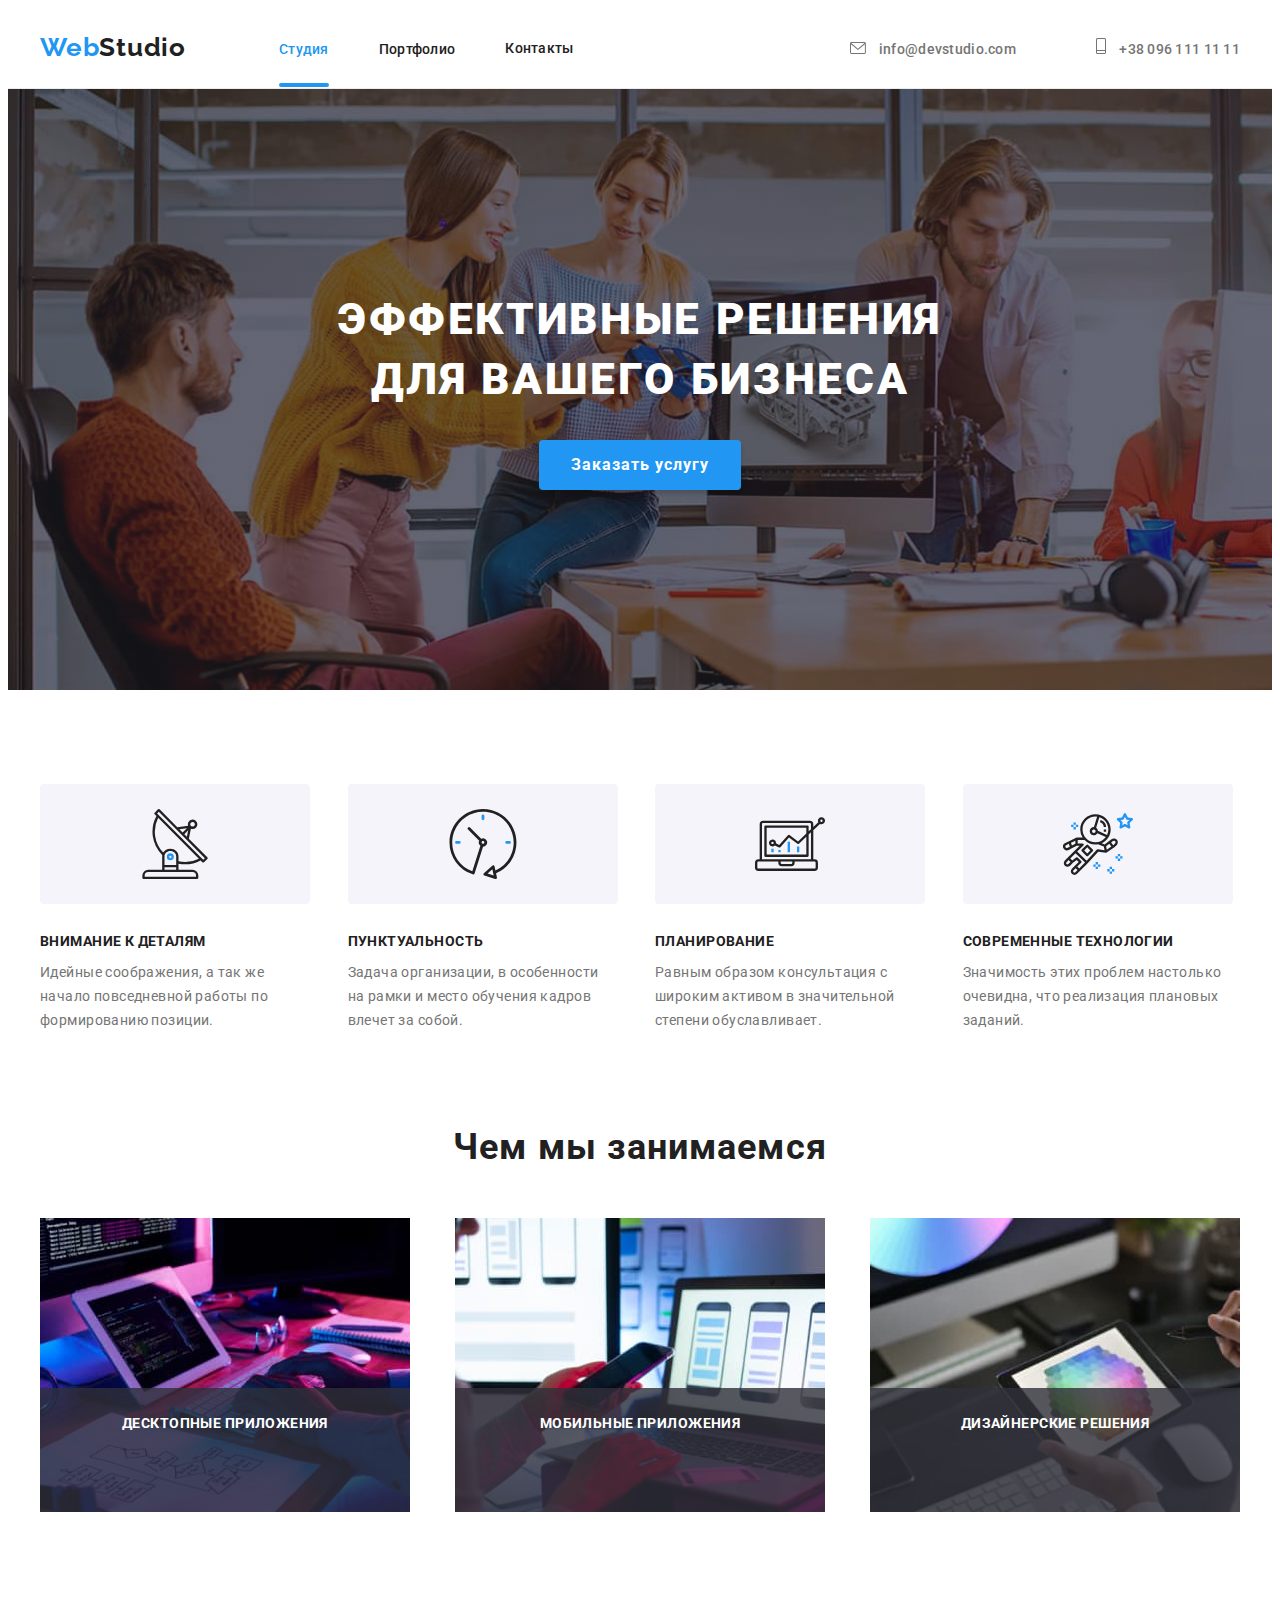
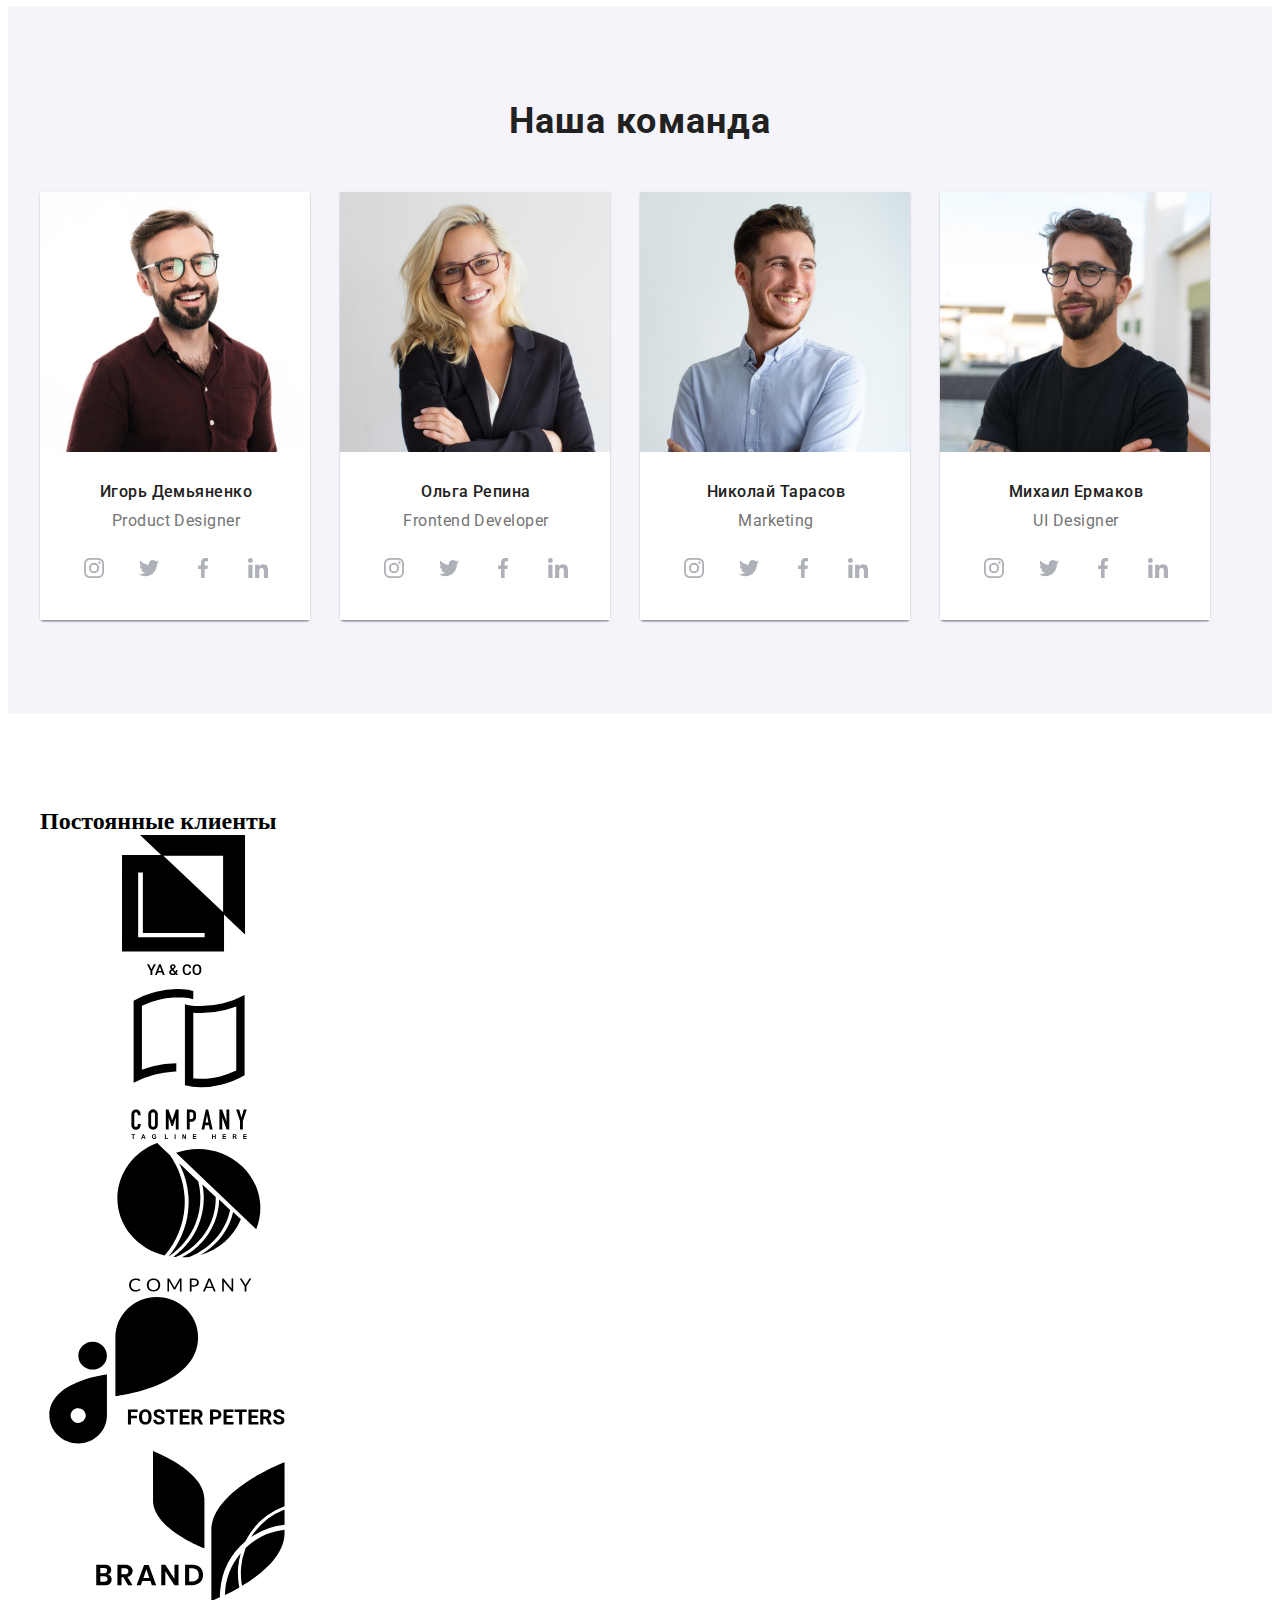
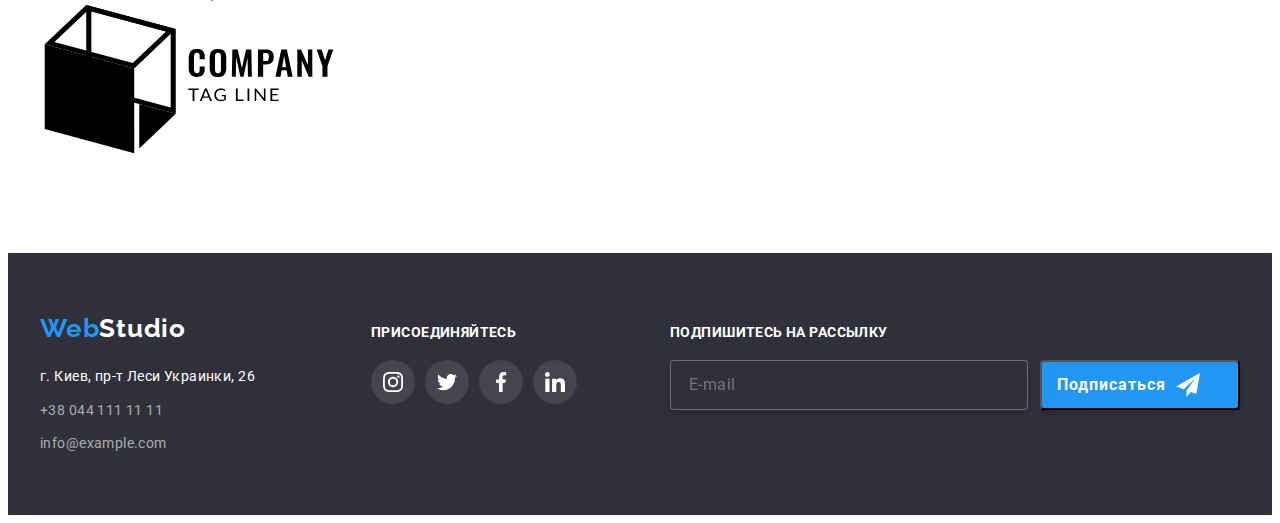
==== index.html @ 5fe562ab "first commit" ====
<!DOCTYPE html>
<html lang="ru">

<head>
    <meta charset="UTF-8">
    <meta http-equiv="X-UA-Compatible" content="IE=edge">
    <meta name="viewport" content="width=device-width, initial-scale=1.0">
    <title>WebStudio</title>
    <link rel="preconnect" href="https://fonts.googleapis.com">
    <link rel="preconnect" href="https://fonts.gstatic.com" crossorigin>
    <link href="https://fonts.googleapis.com/css2?family=Raleway:wght@700&family=Roboto:wght@400;500;700;900&display=swap"
        rel="stylesheet"> 
    <link rel="stylesheet" href="https://cdnjs.cloudflare.com/ajax/libs/modern-normalize/1.1.0/modern-normalize.min.css"
        integrity="sha512-wpPYUAdjBVSE4KJnH1VR1HeZfpl1ub8YT/NKx4PuQ5NmX2tKuGu6U/JRp5y+Y8XG2tV+wKQpNHVUX03MfMFn9Q=="
        crossorigin="anonymous" referrerpolicy="no-referrer" />
        <link rel="stylesheet" href="./css/main.min.css">
    <link rel="stylesheet" href="./css/styles.css">
</head>
    
<body>
    <!--HEADER-->
    <header class="header">
        <div class="container header-container">
            <nav class="navigation">
                <a class="logo link" href="./">
                    <span class="web">Web</span><span class="studio">Studio</span>
                </a>
                <ul  class="menu-list list">
                    <li class="menu-item">
                        <a class="menu-link link current" href="./index.html">Студия</a>
                    </li>
                    <li class="menu-item">
                        <a class="menu-link link" href="./portfolio.html">Портфолио</a>
                    </li>
                    <li class="menu-item">
                        <a class="menu-link link" href="">Контакты</a>
                    </li>
                </ul>
            </nav>
                <ul class="menu-list list">
                    <li class="menu-item">
                        <a class="mail-link link current" href="mailto:info@devstudio.com">
                            <svg class="header-social-list-icon">
                                <use href="./image/for-sprite/sprite.svg#icon-envelope"></use>
                            </svg>
                            info@devstudio.com
                        </a>
                    </li>
                    <li class="menu-item">
                        <a class="tel-link link" href="tel:+380961111111">
                            <svg class="header-social-list-icon icon-cell">
                                <use href="./image/for-sprite/sprite.svg#icon-cell"></use>
                            </svg>
                            +38 096 111 11 11
                        </a>
                    </li>
                </ul>
        </div>
    </header>
    <main>
         <!--HERO-->
            <section class="hero container-section">
                <h1 class="hero-title">Эффективные решения для вашего бизнеса</h1>
                <button class="modal-btn" type="button" data-modal-open>Заказать услугу</button>
            </section>

        <!--FEATURES-->
        <section class="features">
            <div class="container">
                <h2 hidden>Особенности</h2>
                <ul class="features-list list">
                    <li class="features-list-item">
                <div class="vector-list list">
                    <svg width="70" height="70" class="vector-list-item">
                        <use href="./image/for-sprite/sprite.svg#icon-antenna"></use>
                    </svg>
                </div>
            
                        <h3 class="features-title">Внимание к деталям</h3>
                        <p class="description">Идейные соображения, а так же
                           начало повседневной работы
                           по формированию позиции.</p>
                    </li>
                    <li class="features-list-item">
                <div class="vector-list list">
                    <svg width="70" height="70" class="vector-list-item">
                        <use href="./image/for-sprite/sprite.svg#icon-clock"></use>
                    </svg>
                </div>
                        <h3 class="features-title">Пунктуальность</h3>
                        <p class="description">Задача организации, в особенности
                           на рамки и место обучения кадров
                           влечет за собой.</p>
                    </li>
                    <li class="features-list-item">
                <div class="vector-list list">
                    <svg width="70" height="70" class="vector-list-item">
                        <use href="./image/for-sprite/sprite.svg#icon-diagram"></use>
                    </svg>
                </div>
                        <h3 class="features-title">Планирование</h3>
                        <p class="description">Равным образом консультация с
                           широким активом в значительной
                           степени обуславливает.</p>
                    </li>
                    <li class="features-list-item">
                <div class="vector-list list">
                    <svg width="70" height="70" class="vector-list-item">
                        <use href="./image/for-sprite/sprite.svg#icon-astronaut"></use>
                    </svg>
                </div>
                        <h3 class="features-title">Современные технологии</h3>
                        <p class="description">Значимость этих проблем настолько
                           очевидна, что реализация плановых
                           заданий.</p>
                    </li>
                </ul>
            </div>
        </section>
        
        
        <!--BOX-->
        <section class="box">
            <div class="container">
                <h2 class="box-about-title">Чем мы занимаемся</h2>
                <ul class="box-list list">
                    <li class="box-list-item">
                        <img src="./image/box-img_1.jpg" alt="печатает на клавиатуре" width="370" height="294">
                        <h3 class="box-about-item">
                            Десктопные приложения
                        </h3>
                    </li>
                    <li class="box-list-item">
                        <img src="./image/box-img_2.jpg" alt="управляет на мониторе при помощи пульта" width="370" height="294">
                        <h3 class="box-about-item">
                            Мобильные приложения
                        </h3>
                    </li>
                    <li class="box-list-item">
                        <img src="./image/box-img_3.jpg" alt="создает шедевры на планшете" width="370" height="294">
                        <h3 class="box-about-item">
                            Дизайнерские решения
                        </h3>
                    </li>
                </ul>
            </div>
        </section>

        <!--ABOUT-->
        <section class="about">
            <div class="container section">
                <h2 class="box-about-title about-title">Наша команда</h2>
                <ul class="about-list list">
                    <li class="about-list-item">
                        <img src="./image/foto_1.jpg" alt="фото И.Демьяненко" width="270" height="260">
                    <div class="about-description-item-staff">
                        <h3 class="about-description">
                            Игорь Демьяненко
                        </h3>
                        <p class="about-description-item">
                            Product Designer
                        </p>
                        <ul class="social-list list">
                        <li class="social-list-item">
                            <a href="" class="social-list-link">
                                <svg class="social-list-icon">
                                    <use href="./image/for-sprite/sprite.svg#icon-instagram"></use>
                                </svg>
                            </a>
                        </li>
                        <li class="social-list-item">
                            <a href="" class="social-list-link">
                                <svg class="social-list-icon">
                                    <use href="./image/for-sprite/sprite.svg#icon-twitter"></use>
                                </svg>
                            </a>
                        </li>
                        <li class="social-list-item">
                            <a href="" class="social-list-link">
                                <svg class="social-list-icon">
                                    <use href="./image/for-sprite/sprite.svg#icon-facebook"></use>
                                </svg>
                            </a>
                        </li>
                        <li class="social-list-item">
                            <a href="" class="social-list-link">
                                <svg class="social-list-icon">
                                    <use href="./image/for-sprite/sprite.svg#icon-linkedin"></use>
                                </svg>
                            </a>
                        </li>
                        </ul>
                    </div>
                    </li>
                    <li class="about-list-item">
                        <img src="./image/foto_2.jpg" alt="фото О.Репиной" width="270" height="260">
                    <div class="about-description-item-staff">   
                        <h3 class="about-description">
                            Ольга Репина
                        </h3>
                        <p class="about-description-item">
                            Frontend Developer
                        </p>
                        <ul class="social-list list">
                            <li class="social-list-item">
                                <a href="" class="social-list-link">
                                    <svg class="social-list-icon">
                                        <use href="./image/for-sprite/sprite.svg#icon-instagram"></use>
                                    </svg>
                                </a>
                            </li>
                            <li class="social-list-item">
                                <a href="" class="social-list-link">
                                    <svg class="social-list-icon">
                                        <use href="./image/for-sprite/sprite.svg#icon-twitter"></use>
                                    </svg>
                                </a>
                            </li>
                            <li class="social-list-item">
                                <a href="" class="social-list-link">
                                    <svg class="social-list-icon">
                                        <use href="./image/for-sprite/sprite.svg#icon-facebook"></use>
                                    </svg>
                                </a>
                            </li>
                            <li class="social-list-item">
                                <a href="" class="social-list-link">
                                    <svg class="social-list-icon">
                                        <use href="./image/for-sprite/sprite.svg#icon-linkedin"></use>
                                    </svg>
                                </a>
                            </li>
                        </ul>
                    </div>
                    </li>
                    <li class="about-list-item">
                            <img src="./image/foto_3.jpg" alt="фото Н.Тарасова" width="270" height="260">
                    <div class="about-description-item-staff">
                        <h3 class="about-description">
                            Николай Тарасов
                        </h3>
                        <p class="about-description-item">
                         Marketing
                        </p>
                        <ul class="social-list list">
                            <li class="social-list-item">
                                <a href="" class="social-list-link">
                                    <svg class="social-list-icon">
                                        <use href="./image/for-sprite/sprite.svg#icon-instagram"></use>
                                    </svg>
                                </a>
                            </li>
                            <li class="social-list-item">
                                <a href="" class="social-list-link">
                                    <svg class="social-list-icon">
                                        <use href="./image/for-sprite/sprite.svg#icon-twitter"></use>
                                    </svg>
                                </a>
                            </li>
                            <li class="social-list-item">
                                <a href="" class="social-list-link">
                                    <svg class="social-list-icon">
                                        <use href="./image/for-sprite/sprite.svg#icon-facebook"></use>
                                    </svg>
                                </a>
                            </li>
                            <li class="social-list-item">
                                <a href="" class="social-list-link">
                                    <svg class="social-list-icon">
                                        <use href="./image/for-sprite/sprite.svg#icon-linkedin"></use>
                                    </svg>
                                </a>
                            </li>
                        </ul>
                    </div>
                    </li>
                    <li class="about-list-item">
                        <img src="./image/foto_4.jpg" alt="фото М.Ермакова" width="270" height="260">
                    <div class="about-description-item-staff">
                        <h3 class="about-description">
                            Михаил Ермаков
                        </h3>
                        <p class="about-description-item">
                            UI Designer
                        </p>
                        <ul class="social-list list">
                            <li class="social-list-item">
                                <a href="" class="social-list-link">
                                    <svg class="social-list-icon">
                                        <use href="./image/for-sprite/sprite.svg#icon-instagram"></use>
                                    </svg>
                                </a>
                            </li>
                            <li class="social-list-item">
                                <a href="" class="social-list-link">
                                    <svg class="social-list-icon">
                                        <use href="./image/for-sprite/sprite.svg#icon-twitter"></use>
                                    </svg>
                                </a>
                            </li>
                            <li class="social-list-item">
                                <a href="" class="social-list-link">
                                    <svg class="social-list-icon">
                                        <use href="./image/for-sprite/sprite.svg#icon-facebook"></use>
                                    </svg>
                                </a>
                            </li>
                            <li class="social-list-item">
                                <a href="" class="social-list-link">
                                    <svg class="social-list-icon">
                                        <use href="./image/for-sprite/sprite.svg#icon-linkedin"></use>
                                    </svg>
                                </a>
                            </li>
                        </ul>
                    </div>
                    </li>
                </ul>
            </div>
        </section>
    </main>

        <!--REGULAR CUSTOMERS-->

        <section class="regular customers">
            <div class="container section">
                <h2 class="customers-title">
                    Постоянные клиенты
                </h2>
                <ul class="customers-list list">
                    <li class="customers-list-item">
                        <a href="" class="customers-item-icon">
                            <svg class="customers-list-icon logo-one">
                                <use href="./image/for-sprite/sprite.svg#icon-logo-one"></use>
                            </svg>
                        </a>
                    </li>
                    <li class="customers-list-item">
                        <a href="" class="customers-item-icon">
                            <svg class="customers-list-icon logo-two">
                                <use href="./image/for-sprite/sprite.svg#icon-logo-two"></use>
                            </svg>
                        </a>
                    </li>
                    <li class="customers-list-item">
                        <a href="" class="customers-item-icon" >
                            <svg class="customers-list-icon logo-three">
                                <use href="./image/for-sprite/sprite.svg#icon-logo-three"></use>
                            </svg>
                        </a>
                    </li>
                    <li class="customers-list-item">
                        <a href="" class="customers-item-icon">
                            <svg class="customers-list-icon logo-four">
                                <use href="./image/for-sprite/sprite.svg#icon-logo-four"></use>
                            </svg>
                        </a>
                    </li>
                    <li class="customers-list-item">
                        <a href="" class="customers-item-icon">
                            <svg class="customers-list-icon logo-five">
                                <use href="./image/for-sprite/sprite.svg#icon-logo-five"></use>
                            </svg>
                        </a>
                    </li>
                    <li class="customers-list-item">
                        <a href="" class="customers-item-icon">
                            <svg class="customers-list-icon logo-six">
                                <use href="./image/for-sprite/sprite.svg#icon-logo-six"></use>
                            </svg>
                        </a>
                    </li>
                </ul>
            </div>
        </section>

        <!--CONTACT INFORMATION-->

    <footer class="footer container-contact">
    <div class="contact container">
    
        <div class="footer-adress">
            <a class="logo-footer link" href="./">
                <span class="web">Web</span><span class="studio-logo">Studio</span>
            </a>
            <ul class="footer-list list">
                <li class="footer-contact">
                    <a class="contact-adress-link link" href="https://goo.gl/maps/T49ANadvn7GRpvFc9" target="_blank" rel="noopener noreferrer">г. Киев, пр-т Леси Украинки, 26</a>
                </li>
                <li class="footer-contact">
                    <a class="contact-link link" href="tel:+380441111111">+38 044 111 11 11</a>
                </li>                
                <li class="footer-contact">
                    <a class="contact-link link" href="mailto:info@example.com">info@example.com</a>
                </li>
            </ul>
        </div>
        <div class="footer-list-adress">
            <p class="footer-social-contact-link">
                Присоединяйтесь
            </p>
                
            <ul class="footer-social-list list">
                <li class="footer-social-list-item">
                    <a href="" class="footer-social-list-link">
                        <svg class="social-list-icon">
                            <use href="./image/for-sprite/sprite.svg#icon-instagram"></use>
                        </svg>
                    </a>
                </li>
                <li class="footer-social-list-item">
                    <a href="" class="footer-social-list-link">
                        <svg class="social-list-icon">
                            <use href="./image/for-sprite/sprite.svg#icon-twitter"></use>
                        </svg>
                    </a>
                </li>
                <li class="footer-social-list-item">
                    <a href="" class="footer-social-list-link">
                        <svg class="social-list-icon">
                            <use href="./image/for-sprite/sprite.svg#icon-facebook"></use>
                        </svg>
                    </a>
                </li>
                <li class="footer-social-list-item">
                    <a href="" class="footer-social-list-link">
                        <svg class="social-list-icon">
                            <use href="./image/for-sprite/sprite.svg#icon-linkedin"></use>
                        </svg>
                    </a>
                </li>
            </ul>
        </div>
        <div class="footer-social-form">
            <p class="footer-social-form-head">
                Подпишитесь на рассылку
            </p>
        <form action="#" class="footer-form-input-wrapper">
                <input type="email" class="footer-form-email" name="user-email" placeholder="E-mail" required>
                <button type="submit" class="footer-form-btn">Подписаться
                    <svg class="footer-form-icon"><use href=./image/for-sprite/sprite.svg#icon-icon-send></use>
                    </svg>
                </button>
        </form>
        </div>
    </div>
    </footer>

    <div class="backdrop is-hidden" data-modal>         
        <div class="modal"> 
            <button tupe="button" class="close-btn" data-modal-close>
                <svg class="modal-button-icon">
                    <use href="./image/for-sprite/sprite.svg#icon-cross"></use>
                </svg> 
            </button> 
                <form action="#" class="modal-form">
                    <p class="modal-form-head">Оставьте свои данные, мы вам перезвоним</p>
                    <label class="modal-form-field">
                        Имя
                    <span class="modal-form-input-wrapper">
                        <input type="text" class="modal-form-input" name="user-name" minlength="2" 
                            pattern="[a-zA-Zа-яёА-ЯЁ]+" title="Имя должно содержать символы кирилицы или латиницы" required>
                            <svg class="modal-form-icon">
                                <use href=./image/for-sprite/sprite.svg#icon-person></use>
                            </svg>
                    </span>
                    </label>
                    <label class="modal-form-field">
                        Телефон
                    <span class="modal-form-input-wrapper">
                        <input type="tel" class="modal-form-input" name="user-phone" 
                            pattern="[0-9]{3}-[0-9]{3}-[0-9]{2}-[0-9]{2}" title="096-000-00-00" required>
                            <svg class="modal-form-icon">
                                <use href=./image/for-sprite/sprite.svg#icon-phone></use>
                            </svg>
                    </span>
                        </label>
                    <label class="modal-form-field">
                        Почта
                    <span class="modal-form-input-wrapper">
                        <input type="email" class="modal-form-input" name="user-email" required>
                            <svg class="modal-form-icon">
                                <use href=./image/for-sprite/sprite.svg#icon-email></use>
                            </svg>
                    </span>
                        </label>
                    <label class="modal-form-field">
                        Комментарий
                        <textarea name="user-message" class="modal-form-message" placeholder="Введите текст"></textarea>
                    </label>
                    <input type="checkbox" class="visyally-hidden modal-form-checkbox" id="accept-policy">
                    <label for="accept-policy" class="modal-form-checkbox-label">Соглашаюсь с рассылкой и принимаю&nbsp;<a href="#" class="modal-form-label-link">Условия договора</a></label>
                    <button type="submit" class="modal-form-btn">Отправить</button>
                </form>
        </div>
    </div>

    <script src="./js/modal.js"></script>
</body>    
</html>
---- css/main.min.css ----
:root{--main-font: 'Roboto', sans-serif;--secondary-font: 'Raleway', sans-serif ;--accent-color: #2196F3;--meny-color: #212121;--tel-link-color: #757575;--title-text-color: #FFFFFF;--background-color: #2F303A;--contact-color: rgba(255, 255, 255, 0.6);--background-button: #188CE8;--background-about: #F5F4FA;--background-section: #E5E5E5}h1,h2,h3,h4,h5,h6,p{margin-top:0;margin-bottom:0}ul,ol{margin-top:0;margin-bottom:0;padding-left:0}img{display:block}.list{list-style:none;padding-left:0;margin:0}.link{text-decoration:none;color:inherit}.body{font-family:var(--main-font)}.section{padding-top:94px;padding-bottom:94px}.container{width:1200px;margin:0 auto;padding-left:15px;padding-right:15px}.modal-btn{font-family:var(--main-font);border:none;padding:10px 32px;font-weight:700;font-size:16px;line-height:1.88;cursor:pointer;background:var(--accent-color);text-align:center;letter-spacing:0.06em;color:var(--title-text-color);box-shadow:0px 4px 4px rgba(0,0,0,0.15);border-radius:4px;transition:color 250ms linear}.button{width:200px;height:50px;margin-top:430px;margin-bottom:200px;margin-left:700px;margin-right:700px}.modal-btn:hover,.modal-btn:focus{background:var(--background-button)}.social-list{display:flex;justify-content:space-between}.social-list-icon{width:20px;height:20px}.social-list-link{display:flex;align-items:center;justify-content:center;width:44px;height:44px;border-radius:50%;background-color:var(--title-text-color);fill:#AFB1B8;transition:background-color 500ms, fill 500ms linear}.social-list-link:hover,.social-list-link:focus{fill:var(--title-text-color);background-color:var(--accent-color)}.backdrop{position:fixed;top:0;left:0;width:100vw;height:100vh;background-color:rgba(0,0,0,0.2);transition:opacity 500ms linear, visibility 500ms linear}.is-hidden{opacity:0;visibility:hidden;pointer-events:none}.modal{position:absolute;left:50%;top:50%;width:528px;height:581px;background:var(--title-text-color);transform:translate(-50%, -50%);padding:40px}.close-btn{position:absolute;top:8px;right:8px;width:30px;height:30px;border-radius:50%;border:1px solid rgba(0,0,0,0.1);background-color:transparent;cursor:pointer;padding:0}.modal-button-icon{align-items:center;fill:#000000;width:11px;height:11px}.modal-button-icon:hover{fill:var(--accent-color)}.modal-form{display:flex;flex-direction:column}.modal-form-head{font-family:Roboto;font-size:20px;line-height:23px;font-weight:700;text-align:center;letter-spacing:0.03em;color:#212121;margin-bottom:12px}.modal-form-field{font-family:var(--main-font);font-weight:400;font-size:12px;line-height:14px;margin-bottom:10px;letter-spacing:0.01em;color:#757575}.modal-form-input-wrapper{position:relative;display:block;margin-top:4px}.modal-form-input{width:100%;height:40px;border:1px solid rgba(33,33,33,0.2);border-radius:4px;padding-left:42px;transition:border-color 250ms linear}.modal-form-input:focus{outline:none;border-color:var(--accent-color)}.modal-form-icon{position:absolute;top:50%;left:15px;transform:translateY(-50%);display:block;width:18px;height:18px;fill:#212121;transition:fill 250ms linear}.modal-form-input:focus+.modal-form-icon{fill:var(--accent-color)}.modal-form-message{font-family:var(--main-font);width:100%;height:120px;margin-top:4px;padding:12px 16px;border:1px solid rgba(33,33,33,0.2);border-radius:4px;resize:none;transition:fill 250ms linear}.modal-form-message::placeholder{text-transform:uppercase;color:rgba(117,117,117,0.5)}.modal-form-message:focus{outline:none;border-color:var(--accent-color)}.modal-form-checkbox:checked+.modal-form-checkbox-label::before{background-image:url("../image/icon-check.svg");background-color:#188CE8;background-position:center;background-origin:padding-box;background-repeat:no-repeat}.modal-form-checkbox:focus+.modal-form-checkbox-label::before{border-color:var(--accent-color)}.visyally-hidden{position:absolute;width:1px;height:1px;margin:-1px;padding:0;overflow:hidden;border:0;clip:rect(0 0 0 0)}.modal-form-checkbox-label{display:flex;align-items:center;font-size:14px;margin-bottom:20px}.modal-form-checkbox-label::before{display:block;content:"";width:16px;height:15px;border:1px solid #212121;cursor:pointer;margin-right:10px}.modal-form-btn{align-self:center;width:200px;height:50px;background:#2196F3;box-shadow:0px 4px 4px rgba(0,0,0,0.15);border-radius:4px;cursor:pointer;font-family:var(--main-font);font-weight:700;font-size:16px;line-height:30px;letter-spacing:0.06em;color:var(--title-text-color)}.modal-form-btn:focus,.modal-form-btn:hover{background:var(--accent-color);transition:fill 250ms linear}.header-container{display:flex;align-items:center}.navigation{display:flex;align-items:center}.menu-list{display:flex;margin-left:auto;margin-top:0px;margin-bottom:0px;padding-left:0px;flex-shrink:0;align-items:center}.menu-link.current::before{display:block;content:"";width:100%;height:4px;background-color:#2196F3;border-radius:2px;position:absolute;bottom:2px}.header-social-list-icon{margin-right:10px;width:16px;height:12px;background-position:center;fill:currentColor}.icon-cell{width:10px;height:16px}.logo{margin-right:93px;padding-top:24px;padding-bottom:25px;font-family:var(--secondary-font);font-weight:700;font-size:26px;line-height:1.20;letter-spacing:0.03em;color:var(--accent-color)}.menu-item:not(:last-child){height:16px}.studio{color:var(--meny-color)}.menu-link,.mail-link,.tel-link{font-family:var(--main-font);font-weight:500;font-size:14px;line-height:1.15;letter-spacing:0.02em;color:var(--meny-color);padding-top:32px;padding-bottom:32px;transition:color 250ms linear}.menu-link:hover,.menu-link:focus{color:var(--accent-color)}.mail-link:hover,.mail-link:focus{color:var(--accent-color);font-size:14px;line-height:16px}.tel-link:hover,.tel-link:focus{color:var(--accent-color)}.hero{background-color:var(--background-color);background-image:linear-gradient(rgba(47,48,58,0.4), rgba(47,48,58,0.4)),url(../image/hero-img.jpg);background-size:cover;padding-top:200px;padding-bottom:200px;text-align:center}.container-section{max-width:1600px;margin:auto}.hero-title{font-family:var(--main-font);width:696px;font-weight:900;font-size:44px;line-height:1.37;text-align:center;letter-spacing:0.06em;text-transform:uppercase;color:var(--title-text-color);margin:0 auto;margin-bottom:30px}.features{padding-top:94px;padding-bottom:94px}.vector-list{display:flex;justify-content:space-between;align-items:center;justify-content:center;width:270px;height:120px;border-radius:4px;background-color:var(--background-about);margin-bottom:30px}.features-list{display:flex;margin-top:-30px;margin-left:-30px}.features-list-item{width:270px;flex-basis:calc((100% - 4 * 30px) / 4);margin-top:30px;margin-left:30px}.features-title{font-family:var(--main-font);font-size:14px;line-height:1.15;letter-spacing:0.03em;color:var(--meny-color);line-height:1.14;letter-spacing:0.03em;text-transform:uppercase;margin-bottom:10px}.description{width:270px}.description,.contact-adress-link,.contact-link{font-family:var(--main-font);font-weight:400;font-size:14px;line-height:1.72;letter-spacing:0.03em;color:var(--tel-link-color)}.box{background:var(--title-text-color);padding-bottom:94px}.box-about-title{font-family:var(--main-font);font-weight:700;font-size:36px;line-height:1.17;text-align:center;letter-spacing:0.03em;color:var(--meny-color);margin-bottom:50px}.box-list{display:flex;justify-content:space-between}.box-list-item{position:relative;width:370px}.box-about-item{position:absolute;bottom:0;left:0;width:100%;height:70px;padding-top:27px;padding-bottom:27px;font-family:var(--main-font);font-style:normal;font-weight:700;font-size:14px;line-height:16px;text-align:center;letter-spacing:0.03em;text-transform:uppercase;color:var(--title-text-color);background-color:rgba(47,48,58,0.8)}.about{background:var(--background-about)}.box-about-title{text-align:center}.about-list{display:flex;margin-top:-30px;margin-left:-30px}.about-list-item{margin-top:30px;margin-left:30px;width:270px;box-shadow:0px 1px 3px rgba(0,0,0,0.12),0px 1px 1px rgba(0,0,0,0.14),0px 2px 1px rgba(0,0,0,0.2);border-radius:0px 0px 4px 4px}.about-description{margin-bottom:10px}.about-description,.about-description-item{font-family:var(--main-font);text-align:center;font-weight:500;font-size:16px;line-height:1.19;letter-spacing:0.03em;color:var(--meny-color)}.about-description-item{font-weight:400;color:var(--tel-link-color);margin-bottom:16px}.about-description-item-staff{background:var(--title-text-color);padding-top:30px;padding-bottom:30px;padding-left:32px;padding-right:30px}.footer{padding-top:60px;padding-bottom:60px}.contact{display:flex;align-items:baseline}.footer-adress{flex-grow:1}.container-contact{background:var(--background-color);padding-top:60px}.logo-footer{font-family:var(--secondary-font);font-weight:700;font-size:26px;line-height:1.20;letter-spacing:0.03em;color:var(--accent-color)}.studio-logo{color:var(--title-text-color)}.footer-list{margin-top:20px}.contact-adress-link{font-family:var(--main-font);color:var(--title-text-color)}.contact-link{font-family:var(--main-font);color:var(--contact-color)}.footer-contact{margin-top:9px}.footer-list-adress{display:block;box-sizing:inherit;margin-left:70px}.footer-social-list{display:inline-flex}.footer-social-list-item:not(:last-child){margin-right:10px}.footer-social-contact-link{font-family:var(--main-font);margin-bottom:20px;font-weight:700;font-size:14px;line-height:16px;letter-spacing:0.03em;text-transform:uppercase;color:var(--title-text-color)}.footer-social-list-link{display:flex;align-items:center;justify-content:center;width:44px;height:44px;border-radius:50%;background-color:rgba(255,255,255,0.1);fill:var(--title-text-color);transition:background-color 500ms, fill 500ms linear}.footer-social-list-link:hover,.footer-social-list-link:focus{fill:var(--title-text-color);background-color:var(--accent-color)}.footer-social-form{margin-left:93px}.footer-social-form{font-family:var(--main-font);font-weight:700;font-size:14px;line-height:16px;letter-spacing:0.03em;text-transform:uppercase;color:var(--title-text-color)}.footer-social-form-head{margin-bottom:20px}.footer-form-input-wrapper{display:flex;align-items:center}.footer-form-email{display:inline-block;width:358px;height:50px;border:1px solid rgba(255,255,255,0.3);box-sizing:border-box;filter:drop-shadow(0px 4px 4px rgba(0,0,0,0.15));border-radius:4px;background:#2F303A;resize:none}.footer-form-email::placeholder{width:47px;height:20px;padding-left:16px;padding-top:15px;padding-bottom:15px;font-family:var(--main-font);font-weight:normal;font-size:16px;line-height:20px;display:flex;align-items:center;letter-spacing:0.03em;fill:rgba(255,255,255,0.6)}.footer-form-email:focus,.footer-form-email:hover{fill:var(--accent-color)}.footer-form-btn{align-items:center;display:flex;padding:6px 15px;width:200px;height:50px;background:#2196F3;box-shadow:0px 4px 4px rgba(0,0,0,0.15);border-radius:4px;cursor:pointer;font-family:var(--main-font);font-weight:700;font-size:16px;line-height:30px;letter-spacing:0.06em;color:var(--title-text-color);margin-left:12px}.footer-form-btn:focus,.footer-form-btn:hover{background:var(--accent-color);transition:fill 250ms linear}.footer-form-icon{width:24px;height:24px;fill:#FFFFFF;margin-left:10px}
/*# sourceMappingURL=main.min.css.map */
---- css/styles.css ----
/* ========= HEADER ========== */




/* ========= END HEADER ========== */

/* ========= HERO ========== */





/* ========= END HERO ========== */

/* ========= FEATURES ========== */



/* ========= END FEATURES ========== */

/* ========= BOX ========== */



/* ========= END BOX ========== */

/* ========= ABOUT ========== */



/* ========= END ABOUT ========== */




/* ========= REGULAR CUSTOMERS ========== */



/* ========= END REGULAR CUSTOMERS ========== */


/* ========= CONTACT INFORMATION ========== */










/* ========= END CONTACT INFORMATION ========== */


/* ========= PORTFOLIO-NAVIGATION ========== */


/* ========= HEADER ========== */

.header {
border-bottom: 1px solid #ececec;
}

.logo {
margin-right: 93px;
font-family: var(--secondary-font);
font-weight: 700;
font-size: 26px;
line-height: 1.20;
letter-spacing: 0.03em;
color: var(--accent-color);
}

.menu-item:not(:last-child) {
margin-right: 50px;
}

.studio {
    color: var(--meny-color);
}

.menu-link,
.mail-link,
.tel-link {
font-weight: 500;
font-size: 14px;
line-height: 1.15;
letter-spacing: 0.02em;
}

.menu-link {
color: var(--meny-color);
position: relative;
}

.mail-link,
.tel-link {
 color: var(--tel-link-color);   
}

.menu-link:hover,
.menu-link:focus {
color: var(--accent-color);
}

.menu-link.current {
color: var(--accent-color);
}

.mail-link {
color: var(--tel-link-color);
margin-left: auto;
margin-right: 30px;
}

.mail-link:hover,
.mail-link:focus {
color: var(--accent-color); 
}

.tel-link:hover,
.tel-link:focus {
color: var(--accent-color);
}


/* ========= END HEADER ========== */

/* ========= FILTERS ========== */


.filters {
padding-top: 94px;
padding-bottom: 94px;
}


.section-filters {
display: flex;
justify-content: center;
margin-bottom: 50px;
}

.filters-list-item {
background: var(--title-text-color);
border: 1px solid #EEEEEE;
box-sizing: border-box;
}

.filters-title {
font-family: var(--main-font);
height: 38px;
padding-left: 22px;
padding-top: 6px;
padding-right: 22px;
padding-bottom: 6px;
font-weight: 500;
font-size: 16px;
line-height: 1.63;
letter-spacing: 0.03em;
cursor: pointer;
color: var(--meny-color);
border: none;
border-radius: 4px;
transition: background-color 500ms, fill 500ms linear;
}



.modal-btn-portfolio {
padding-left: 22px;
padding-top: 6px;
padding-right: 22px;
padding-bottom: 6px;
font-weight: 500;
font-size: 16px;
line-height: 1.63;
cursor: pointer;
background: var(--accent-color);
display: flex;
align-items: center;
text-align: center;
letter-spacing: 0.03em;
color: var(--title-text-color);
}


 .rectangle {
position: absolute;
background: var(--accent-color);
color: var(--title-text-color);
}

.filters-title:hover,
.filters-title:focus {
    color: var(--title-text-color);
    background-color: var(--accent-color);
    box-shadow: 0px 1px 1px rgba(0, 0, 0, 0.12), 0px 4px 4px rgba(0, 0, 0, 0.06), 1px 4px 6px rgba(0, 0, 0, 0.16);
}

/* ========= END FILTERS ========== */

/* ========= PROJECT ========== */

.project-list-link-wrapper {
display: block;
}
    
.project-list-link-wrapper:hover,
.project-list-link-wrapper:focus {
box-shadow: 0px 1px 1px rgba(0, 0, 0, 0.12), 0px 4px 4px rgba(0, 0, 0, 0.06), 1px 4px 6px rgba(0, 0, 0, 0.16);
}

.project-description {
font-family: var(--main-font);
font-weight: 700;
font-size: 18px;
line-height: 2;
letter-spacing: 0.06em;
color: var(--meny-color);
}

.project-description-item {
font-family: var(--main-font);
margin-top: 4px;
font-weight: 400;
font-size: 16px;
line-height: 1.88;
letter-spacing: 0.03em;
color: var(--tel-link-color);
}

.project-description-item-project {
background: var(--title-text-color);
padding-left: 24px;
padding-bottom: 20px;
box-sizing: border-box;
border: 1px solid #EEEEEE;
border-top: 0;
padding: 20px;
padding-right: 24px;
}

.project-list {
margin-left: 215px;
display: flex;
flex-wrap: wrap;
margin-top: -30px;
margin-left: -30px;
}

.project-list-item {
flex-basis: calc((100% - 3 * 30px) / 3);
margin-top: 30px;
margin-left: 30px;
}

.filters-list-item:not(:last-child) {
margin-right: 8px;
}

.project-list-link-wrapper {
display: block;
}

.project-list-img-wrapper {
position: relative;
overflow: hidden;
}

.overlay {
font-family: var(--main-font);
font-weight: 400;
font-size: 18px;
line-height: 28px;
letter-spacing: 0.03em;
position: absolute;
background-color: rgba(33, 150, 243, 0.9);
color: var(--title-text-color);
overflow: auto;
padding-left: 24px;
padding-right: 24px;
padding-top: 63px;
top: 0;
left: 0;
width: 100%;
height: 100%;

transform: translateY(100%);
transition: transform 500ms linear;
}

.project-list-link-wrapper:hover .overlay,
.project-list-link-wrapper:focus .overlay {
transform: translateY(0%);
}

/* ========= END PROJECT ========== */

/* ========= CONTACT INFORMATION PORTFOLIO ========== */


.container-portfolio {
background: var(--background-color);
}

.studio-logo {
color: var(--title-text-color);
}

.contact-adress-link {
color: var(--title-text-color);
}

.contact-link {
color: var(--contact-color);
}

/* ========= END CONTACT INFORMATION PORTFOLIO ========== */

/* ========= END PORTFOLIO-NAVIGATION ========== */
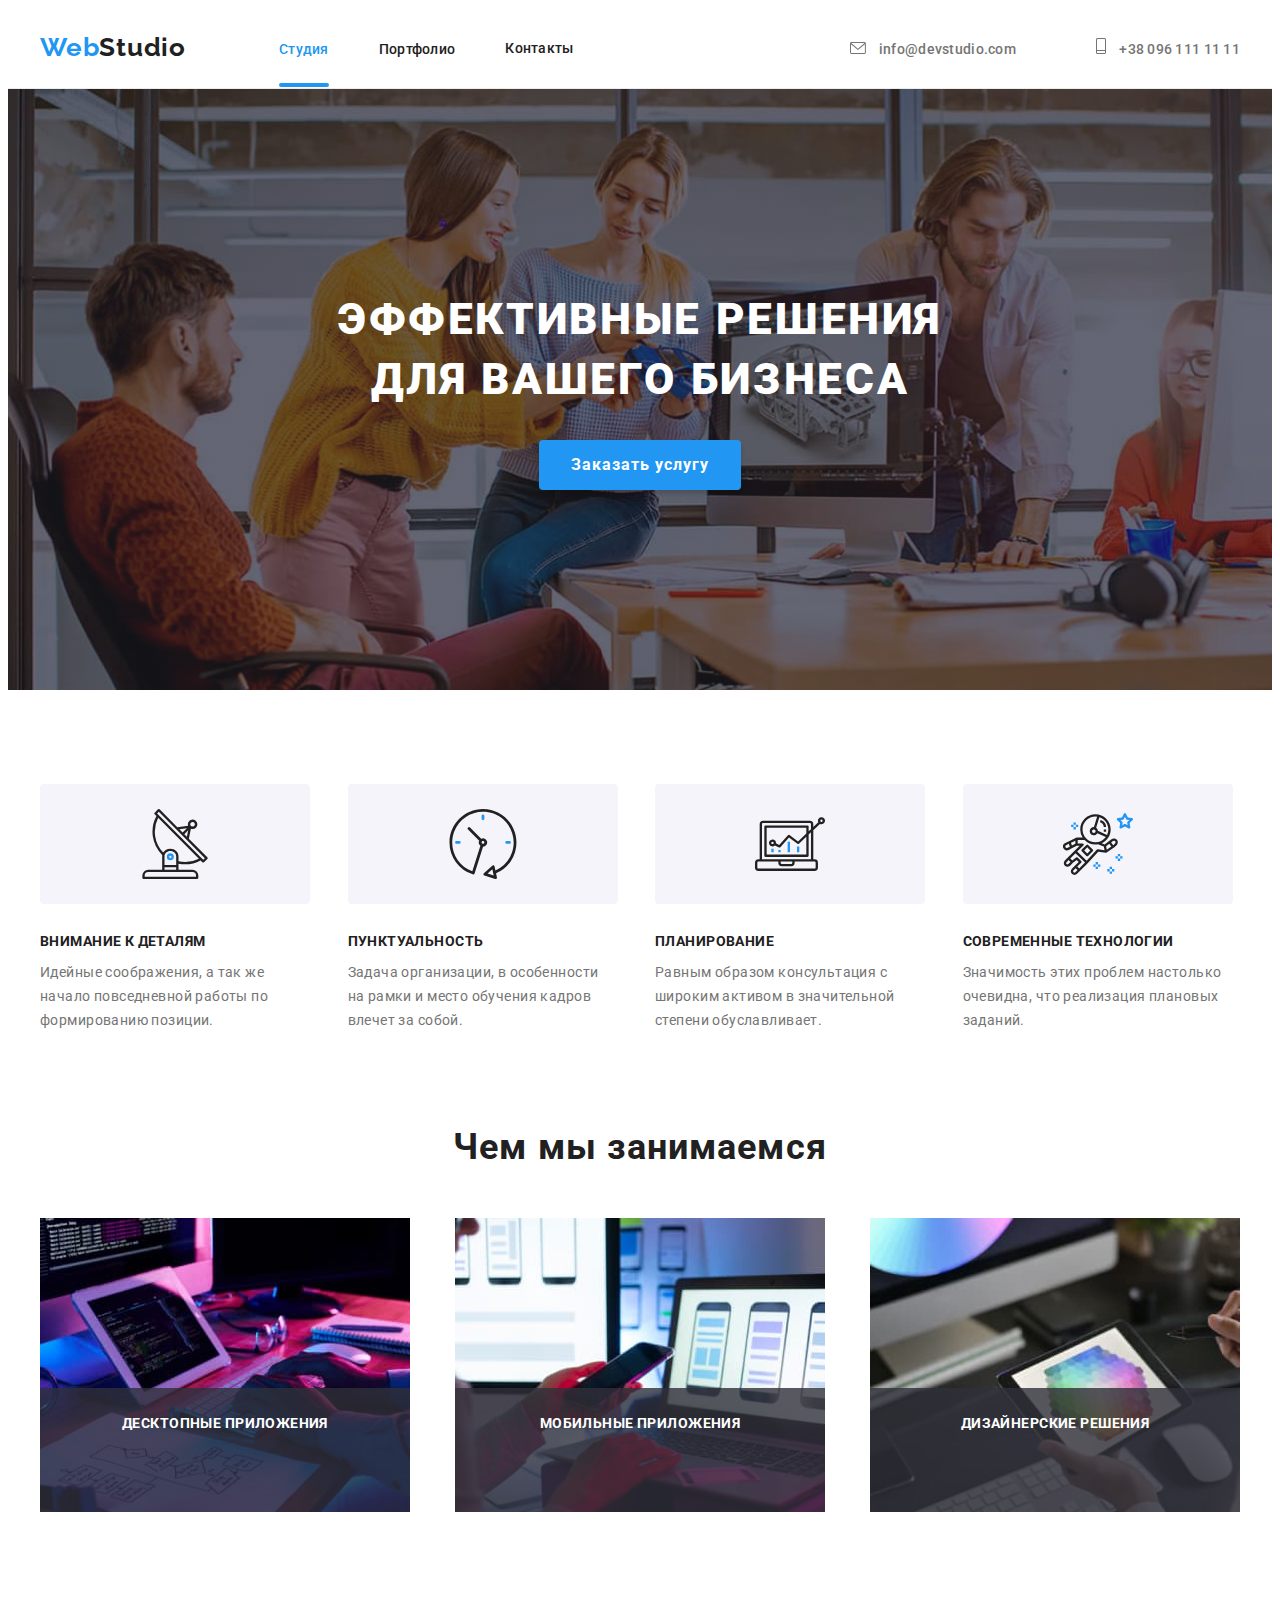
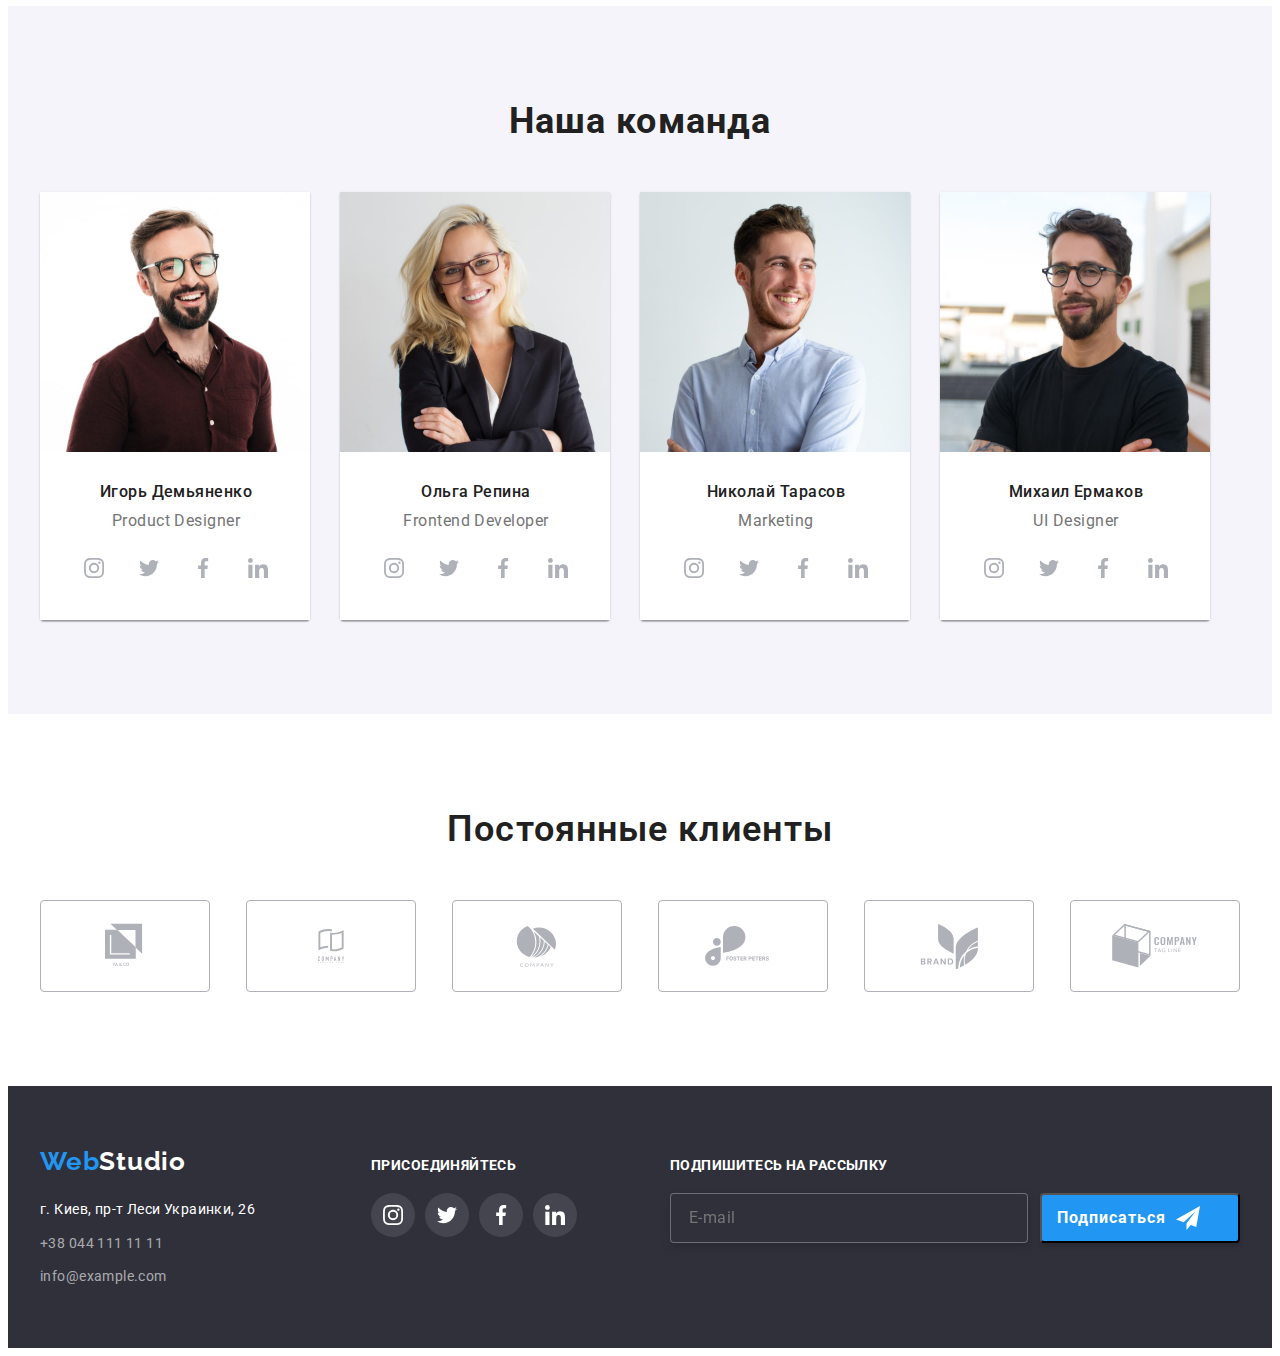
==== commit 63280edd: "dz7" ====
--- a/index.html
+++ b/index.html
@@ -322,48 +322,48 @@
 
         <!--REGULAR CUSTOMERS-->
 
-        <section class="regular customers">
-            <div class="container section">
+        <section class="section">
+            <div class="container">
                 <h2 class="customers-title">
                     Постоянные клиенты
                 </h2>
-                <ul class="customers-list list">
-                    <li class="customers-list-item">
+                <ul class="customers list">
+                    <li class="customers-item">
                         <a href="" class="customers-item-icon">
                             <svg class="customers-list-icon logo-one">
                                 <use href="./image/for-sprite/sprite.svg#icon-logo-one"></use>
                             </svg>
                         </a>
                     </li>
-                    <li class="customers-list-item">
+                    <li class="customers-item">
                         <a href="" class="customers-item-icon">
                             <svg class="customers-list-icon logo-two">
                                 <use href="./image/for-sprite/sprite.svg#icon-logo-two"></use>
                             </svg>
                         </a>
                     </li>
-                    <li class="customers-list-item">
+                    <li class="customers-item">
                         <a href="" class="customers-item-icon" >
                             <svg class="customers-list-icon logo-three">
                                 <use href="./image/for-sprite/sprite.svg#icon-logo-three"></use>
                             </svg>
                         </a>
                     </li>
-                    <li class="customers-list-item">
+                    <li class="customers-item">
                         <a href="" class="customers-item-icon">
                             <svg class="customers-list-icon logo-four">
                                 <use href="./image/for-sprite/sprite.svg#icon-logo-four"></use>
                             </svg>
                         </a>
                     </li>
-                    <li class="customers-list-item">
+                    <li class="customers-item">
                         <a href="" class="customers-item-icon">
                             <svg class="customers-list-icon logo-five">
                                 <use href="./image/for-sprite/sprite.svg#icon-logo-five"></use>
                             </svg>
                         </a>
                     </li>
-                    <li class="customers-list-item">
+                    <li class="customers-item">
                         <a href="" class="customers-item-icon">
                             <svg class="customers-list-icon logo-six">
                                 <use href="./image/for-sprite/sprite.svg#icon-logo-six"></use>
--- a/css/main.min.css
+++ b/css/main.min.css
@@ -1,2 +1,2 @@
-:root{--main-font: 'Roboto', sans-serif;--secondary-font: 'Raleway', sans-serif ;--accent-color: #2196F3;--meny-color: #212121;--tel-link-color: #757575;--title-text-color: #FFFFFF;--background-color: #2F303A;--contact-color: rgba(255, 255, 255, 0.6);--background-button: #188CE8;--background-about: #F5F4FA;--background-section: #E5E5E5}h1,h2,h3,h4,h5,h6,p{margin-top:0;margin-bottom:0}ul,ol{margin-top:0;margin-bottom:0;padding-left:0}img{display:block}.list{list-style:none;padding-left:0;margin:0}.link{text-decoration:none;color:inherit}.body{font-family:var(--main-font)}.section{padding-top:94px;padding-bottom:94px}.container{width:1200px;margin:0 auto;padding-left:15px;padding-right:15px}.modal-btn{font-family:var(--main-font);border:none;padding:10px 32px;font-weight:700;font-size:16px;line-height:1.88;cursor:pointer;background:var(--accent-color);text-align:center;letter-spacing:0.06em;color:var(--title-text-color);box-shadow:0px 4px 4px rgba(0,0,0,0.15);border-radius:4px;transition:color 250ms linear}.button{width:200px;height:50px;margin-top:430px;margin-bottom:200px;margin-left:700px;margin-right:700px}.modal-btn:hover,.modal-btn:focus{background:var(--background-button)}.social-list{display:flex;justify-content:space-between}.social-list-icon{width:20px;height:20px}.social-list-link{display:flex;align-items:center;justify-content:center;width:44px;height:44px;border-radius:50%;background-color:var(--title-text-color);fill:#AFB1B8;transition:background-color 500ms, fill 500ms linear}.social-list-link:hover,.social-list-link:focus{fill:var(--title-text-color);background-color:var(--accent-color)}.backdrop{position:fixed;top:0;left:0;width:100vw;height:100vh;background-color:rgba(0,0,0,0.2);transition:opacity 500ms linear, visibility 500ms linear}.is-hidden{opacity:0;visibility:hidden;pointer-events:none}.modal{position:absolute;left:50%;top:50%;width:528px;height:581px;background:var(--title-text-color);transform:translate(-50%, -50%);padding:40px}.close-btn{position:absolute;top:8px;right:8px;width:30px;height:30px;border-radius:50%;border:1px solid rgba(0,0,0,0.1);background-color:transparent;cursor:pointer;padding:0}.modal-button-icon{align-items:center;fill:#000000;width:11px;height:11px}.modal-button-icon:hover{fill:var(--accent-color)}.modal-form{display:flex;flex-direction:column}.modal-form-head{font-family:Roboto;font-size:20px;line-height:23px;font-weight:700;text-align:center;letter-spacing:0.03em;color:#212121;margin-bottom:12px}.modal-form-field{font-family:var(--main-font);font-weight:400;font-size:12px;line-height:14px;margin-bottom:10px;letter-spacing:0.01em;color:#757575}.modal-form-input-wrapper{position:relative;display:block;margin-top:4px}.modal-form-input{width:100%;height:40px;border:1px solid rgba(33,33,33,0.2);border-radius:4px;padding-left:42px;transition:border-color 250ms linear}.modal-form-input:focus{outline:none;border-color:var(--accent-color)}.modal-form-icon{position:absolute;top:50%;left:15px;transform:translateY(-50%);display:block;width:18px;height:18px;fill:#212121;transition:fill 250ms linear}.modal-form-input:focus+.modal-form-icon{fill:var(--accent-color)}.modal-form-message{font-family:var(--main-font);width:100%;height:120px;margin-top:4px;padding:12px 16px;border:1px solid rgba(33,33,33,0.2);border-radius:4px;resize:none;transition:fill 250ms linear}.modal-form-message::placeholder{text-transform:uppercase;color:rgba(117,117,117,0.5)}.modal-form-message:focus{outline:none;border-color:var(--accent-color)}.modal-form-checkbox:checked+.modal-form-checkbox-label::before{background-image:url("../image/icon-check.svg");background-color:#188CE8;background-position:center;background-origin:padding-box;background-repeat:no-repeat}.modal-form-checkbox:focus+.modal-form-checkbox-label::before{border-color:var(--accent-color)}.visyally-hidden{position:absolute;width:1px;height:1px;margin:-1px;padding:0;overflow:hidden;border:0;clip:rect(0 0 0 0)}.modal-form-checkbox-label{display:flex;align-items:center;font-size:14px;margin-bottom:20px}.modal-form-checkbox-label::before{display:block;content:"";width:16px;height:15px;border:1px solid #212121;cursor:pointer;margin-right:10px}.modal-form-btn{align-self:center;width:200px;height:50px;background:#2196F3;box-shadow:0px 4px 4px rgba(0,0,0,0.15);border-radius:4px;cursor:pointer;font-family:var(--main-font);font-weight:700;font-size:16px;line-height:30px;letter-spacing:0.06em;color:var(--title-text-color)}.modal-form-btn:focus,.modal-form-btn:hover{background:var(--accent-color);transition:fill 250ms linear}.header-container{display:flex;align-items:center}.navigation{display:flex;align-items:center}.menu-list{display:flex;margin-left:auto;margin-top:0px;margin-bottom:0px;padding-left:0px;flex-shrink:0;align-items:center}.menu-link.current::before{display:block;content:"";width:100%;height:4px;background-color:#2196F3;border-radius:2px;position:absolute;bottom:2px}.header-social-list-icon{margin-right:10px;width:16px;height:12px;background-position:center;fill:currentColor}.icon-cell{width:10px;height:16px}.logo{margin-right:93px;padding-top:24px;padding-bottom:25px;font-family:var(--secondary-font);font-weight:700;font-size:26px;line-height:1.20;letter-spacing:0.03em;color:var(--accent-color)}.menu-item:not(:last-child){height:16px}.studio{color:var(--meny-color)}.menu-link,.mail-link,.tel-link{font-family:var(--main-font);font-weight:500;font-size:14px;line-height:1.15;letter-spacing:0.02em;color:var(--meny-color);padding-top:32px;padding-bottom:32px;transition:color 250ms linear}.menu-link:hover,.menu-link:focus{color:var(--accent-color)}.mail-link:hover,.mail-link:focus{color:var(--accent-color);font-size:14px;line-height:16px}.tel-link:hover,.tel-link:focus{color:var(--accent-color)}.hero{background-color:var(--background-color);background-image:linear-gradient(rgba(47,48,58,0.4), rgba(47,48,58,0.4)),url(../image/hero-img.jpg);background-size:cover;padding-top:200px;padding-bottom:200px;text-align:center}.container-section{max-width:1600px;margin:auto}.hero-title{font-family:var(--main-font);width:696px;font-weight:900;font-size:44px;line-height:1.37;text-align:center;letter-spacing:0.06em;text-transform:uppercase;color:var(--title-text-color);margin:0 auto;margin-bottom:30px}.features{padding-top:94px;padding-bottom:94px}.vector-list{display:flex;justify-content:space-between;align-items:center;justify-content:center;width:270px;height:120px;border-radius:4px;background-color:var(--background-about);margin-bottom:30px}.features-list{display:flex;margin-top:-30px;margin-left:-30px}.features-list-item{width:270px;flex-basis:calc((100% - 4 * 30px) / 4);margin-top:30px;margin-left:30px}.features-title{font-family:var(--main-font);font-size:14px;line-height:1.15;letter-spacing:0.03em;color:var(--meny-color);line-height:1.14;letter-spacing:0.03em;text-transform:uppercase;margin-bottom:10px}.description{width:270px}.description,.contact-adress-link,.contact-link{font-family:var(--main-font);font-weight:400;font-size:14px;line-height:1.72;letter-spacing:0.03em;color:var(--tel-link-color)}.box{background:var(--title-text-color);padding-bottom:94px}.box-about-title{font-family:var(--main-font);font-weight:700;font-size:36px;line-height:1.17;text-align:center;letter-spacing:0.03em;color:var(--meny-color);margin-bottom:50px}.box-list{display:flex;justify-content:space-between}.box-list-item{position:relative;width:370px}.box-about-item{position:absolute;bottom:0;left:0;width:100%;height:70px;padding-top:27px;padding-bottom:27px;font-family:var(--main-font);font-style:normal;font-weight:700;font-size:14px;line-height:16px;text-align:center;letter-spacing:0.03em;text-transform:uppercase;color:var(--title-text-color);background-color:rgba(47,48,58,0.8)}.about{background:var(--background-about)}.box-about-title{text-align:center}.about-list{display:flex;margin-top:-30px;margin-left:-30px}.about-list-item{margin-top:30px;margin-left:30px;width:270px;box-shadow:0px 1px 3px rgba(0,0,0,0.12),0px 1px 1px rgba(0,0,0,0.14),0px 2px 1px rgba(0,0,0,0.2);border-radius:0px 0px 4px 4px}.about-description{margin-bottom:10px}.about-description,.about-description-item{font-family:var(--main-font);text-align:center;font-weight:500;font-size:16px;line-height:1.19;letter-spacing:0.03em;color:var(--meny-color)}.about-description-item{font-weight:400;color:var(--tel-link-color);margin-bottom:16px}.about-description-item-staff{background:var(--title-text-color);padding-top:30px;padding-bottom:30px;padding-left:32px;padding-right:30px}.footer{padding-top:60px;padding-bottom:60px}.contact{display:flex;align-items:baseline}.footer-adress{flex-grow:1}.container-contact{background:var(--background-color);padding-top:60px}.logo-footer{font-family:var(--secondary-font);font-weight:700;font-size:26px;line-height:1.20;letter-spacing:0.03em;color:var(--accent-color)}.studio-logo{color:var(--title-text-color)}.footer-list{margin-top:20px}.contact-adress-link{font-family:var(--main-font);color:var(--title-text-color)}.contact-link{font-family:var(--main-font);color:var(--contact-color)}.footer-contact{margin-top:9px}.footer-list-adress{display:block;box-sizing:inherit;margin-left:70px}.footer-social-list{display:inline-flex}.footer-social-list-item:not(:last-child){margin-right:10px}.footer-social-contact-link{font-family:var(--main-font);margin-bottom:20px;font-weight:700;font-size:14px;line-height:16px;letter-spacing:0.03em;text-transform:uppercase;color:var(--title-text-color)}.footer-social-list-link{display:flex;align-items:center;justify-content:center;width:44px;height:44px;border-radius:50%;background-color:rgba(255,255,255,0.1);fill:var(--title-text-color);transition:background-color 500ms, fill 500ms linear}.footer-social-list-link:hover,.footer-social-list-link:focus{fill:var(--title-text-color);background-color:var(--accent-color)}.footer-social-form{margin-left:93px}.footer-social-form{font-family:var(--main-font);font-weight:700;font-size:14px;line-height:16px;letter-spacing:0.03em;text-transform:uppercase;color:var(--title-text-color)}.footer-social-form-head{margin-bottom:20px}.footer-form-input-wrapper{display:flex;align-items:center}.footer-form-email{display:inline-block;width:358px;height:50px;border:1px solid rgba(255,255,255,0.3);box-sizing:border-box;filter:drop-shadow(0px 4px 4px rgba(0,0,0,0.15));border-radius:4px;background:#2F303A;resize:none}.footer-form-email::placeholder{width:47px;height:20px;padding-left:16px;padding-top:15px;padding-bottom:15px;font-family:var(--main-font);font-weight:normal;font-size:16px;line-height:20px;display:flex;align-items:center;letter-spacing:0.03em;fill:rgba(255,255,255,0.6)}.footer-form-email:focus,.footer-form-email:hover{fill:var(--accent-color)}.footer-form-btn{align-items:center;display:flex;padding:6px 15px;width:200px;height:50px;background:#2196F3;box-shadow:0px 4px 4px rgba(0,0,0,0.15);border-radius:4px;cursor:pointer;font-family:var(--main-font);font-weight:700;font-size:16px;line-height:30px;letter-spacing:0.06em;color:var(--title-text-color);margin-left:12px}.footer-form-btn:focus,.footer-form-btn:hover{background:var(--accent-color);transition:fill 250ms linear}.footer-form-icon{width:24px;height:24px;fill:#FFFFFF;margin-left:10px}
+:root{--main-font: 'Roboto', sans-serif;--secondary-font: 'Raleway', sans-serif ;--accent-color: #2196F3;--meny-color: #212121;--tel-link-color: #757575;--title-text-color: #FFFFFF;--background-color: #2F303A;--contact-color: rgba(255, 255, 255, 0.6);--background-button: #188CE8;--background-about: #F5F4FA;--background-section: #E5E5E5}h1,h2,h3,h4,h5,h6,p{margin-top:0;margin-bottom:0}ul,ol{margin-top:0;margin-bottom:0;padding-left:0;list-style:none}img{display:block}.list{list-style:none;padding-left:0;margin:0}.link{text-decoration:none;color:inherit}.body{font-family:var(--main-font)}.section{padding-top:94px;padding-bottom:94px}.container{width:1200px;margin:0 auto;padding-left:15px;padding-right:15px}.modal-btn{font-family:var(--main-font);border:none;padding:10px 32px;font-weight:700;font-size:16px;line-height:1.88;cursor:pointer;background:var(--accent-color);text-align:center;letter-spacing:0.06em;color:var(--title-text-color);box-shadow:0px 4px 4px rgba(0,0,0,0.15);border-radius:4px;transition:color 250ms linear}.modal-btn:hover,.modal-btn:focus{background:var(--background-button)}.button{width:200px;height:50px;margin-top:430px;margin-bottom:200px;margin-left:700px;margin-right:700px}.social-list{display:flex;justify-content:space-between}.social-list-icon{width:20px;height:20px}.social-list-link{display:flex;align-items:center;justify-content:center;width:44px;height:44px;border-radius:50%;background-color:var(--title-text-color);fill:#AFB1B8;transition:background-color 500ms, fill 500ms linear}.social-list-link:hover,.social-list-link:focus{fill:var(--title-text-color);background-color:var(--accent-color)}.backdrop{position:fixed;top:0;left:0;width:100vw;height:100vh;background-color:rgba(0,0,0,0.2);transition:opacity 500ms linear, visibility 500ms linear}.is-hidden{opacity:0;visibility:hidden;pointer-events:none}.modal{position:absolute;left:50%;top:50%;width:528px;height:581px;background:var(--title-text-color);transform:translate(-50%, -50%);padding:40px}.close-btn{position:absolute;top:8px;right:8px;width:30px;height:30px;border-radius:50%;border:1px solid rgba(0,0,0,0.1);background-color:transparent;cursor:pointer;padding:0}.modal-button-icon{align-items:center;fill:#000000;width:11px;height:11px}.modal-button-icon:hover{fill:var(--accent-color)}.modal-form{display:flex;flex-direction:column}.modal-form-head{font-family:Roboto;font-size:20px;line-height:23px;font-weight:700;text-align:center;letter-spacing:0.03em;color:#212121;margin-bottom:12px}.modal-form-field{font-family:var(--main-font);font-weight:400;font-size:12px;line-height:14px;margin-bottom:10px;letter-spacing:0.01em;color:#757575}.modal-form-input-wrapper{position:relative;display:block;margin-top:4px}.modal-form-input{width:100%;height:40px;border:1px solid rgba(33,33,33,0.2);border-radius:4px;padding-left:42px;transition:border-color 250ms linear}.modal-form-input:focus{outline:none;border-color:var(--accent-color)}.modal-form-icon{position:absolute;top:50%;left:15px;transform:translateY(-50%);display:block;width:18px;height:18px;fill:#212121;transition:fill 250ms linear}.modal-form-input:focus+.modal-form-icon{fill:var(--accent-color)}.modal-form-message{font-family:var(--main-font);width:100%;height:120px;margin-top:4px;padding:12px 16px;border:1px solid rgba(33,33,33,0.2);border-radius:4px;resize:none;transition:fill 250ms linear}.modal-form-message::placeholder{text-transform:uppercase;color:rgba(117,117,117,0.5)}.modal-form-message:focus{outline:none;border-color:var(--accent-color)}.modal-form-checkbox:checked+.modal-form-checkbox-label::before{background-image:url("../image/icon-check.svg");background-color:#188CE8;background-position:center;background-origin:padding-box;background-repeat:no-repeat}.visyally-hidden{position:absolute;width:1px;height:1px;margin:-1px;padding:0;overflow:hidden;border:0;clip:rect(0 0 0 0)}.modal-form-checkbox-label{display:flex;align-items:center;font-size:14px;margin-bottom:20px}.modal-form-checkbox:focus+.modal-form-checkbox-label::before{border-color:var(--accent-color)}.modal-form-checkbox-label::before{display:block;content:"";width:16px;height:15px;border:1px solid #212121;cursor:pointer;margin-right:10px}.modal-form-btn{align-self:center;width:200px;height:50px;background:#2196F3;box-shadow:0px 4px 4px rgba(0,0,0,0.15);border-radius:4px;cursor:pointer;font-family:var(--main-font);font-weight:700;font-size:16px;line-height:30px;letter-spacing:0.06em;color:var(--title-text-color)}.modal-form-btn:focus,.modal-form-btn:hover{background:var(--accent-color);transition:fill 250ms linear}.header-container{display:flex;align-items:center}.navigation{display:flex;align-items:center}.menu-list{display:flex;margin-left:auto;margin-top:0px;margin-bottom:0px;padding-left:0px;flex-shrink:0;align-items:center}.menu-link.current::before{display:block;content:"";width:100%;height:4px;background-color:#2196F3;border-radius:2px;position:absolute;bottom:2px}.header-social-list-icon{margin-right:10px;width:16px;height:12px;background-position:center;fill:currentColor}.icon-cell{width:10px;height:16px}.logo{margin-right:93px;padding-top:24px;padding-bottom:25px;font-family:var(--secondary-font);font-weight:700;font-size:26px;line-height:1.20;letter-spacing:0.03em;color:var(--accent-color)}.menu-item:not(:last-child){height:16px}.studio{color:var(--meny-color)}.menu-link,.mail-link,.tel-link{font-family:var(--main-font);font-weight:500;font-size:14px;line-height:1.15;letter-spacing:0.02em;color:var(--meny-color);padding-top:32px;padding-bottom:32px;transition:color 250ms linear}.menu-link:hover,.menu-link:focus{color:var(--accent-color)}.mail-link:hover,.mail-link:focus{color:var(--accent-color);font-size:14px;line-height:16px}.tel-link:hover,.tel-link:focus{color:var(--accent-color)}.hero{background-color:var(--background-color);background-image:linear-gradient(rgba(47,48,58,0.4), rgba(47,48,58,0.4)),url(../image/hero-img.jpg);background-size:cover;padding-top:200px;padding-bottom:200px;text-align:center}.container-section{max-width:1600px;margin:auto}.hero-title{font-family:var(--main-font);width:696px;font-weight:900;font-size:44px;line-height:1.37;text-align:center;letter-spacing:0.06em;text-transform:uppercase;color:var(--title-text-color);margin:0 auto;margin-bottom:30px}.features{padding-top:94px;padding-bottom:94px}.vector-list{display:flex;justify-content:space-between;align-items:center;justify-content:center;width:270px;height:120px;border-radius:4px;background-color:var(--background-about);margin-bottom:30px}.features-list{display:flex;margin-top:-30px;margin-left:-30px}.features-list-item{width:270px;flex-basis:calc((100% - 4 * 30px) / 4);margin-top:30px;margin-left:30px}.features-title{font-family:var(--main-font);font-size:14px;line-height:1.15;letter-spacing:0.03em;color:var(--meny-color);line-height:1.14;letter-spacing:0.03em;text-transform:uppercase;margin-bottom:10px}.description{width:270px}.description,.contact-adress-link,.contact-link{font-family:var(--main-font);font-weight:400;font-size:14px;line-height:1.72;letter-spacing:0.03em;color:var(--tel-link-color)}.box{background:var(--title-text-color);padding-bottom:94px}.box-about-title{font-family:var(--main-font);font-weight:700;font-size:36px;line-height:1.17;text-align:center;letter-spacing:0.03em;color:var(--meny-color);margin-bottom:50px}.box-list{display:flex;justify-content:space-between}.box-list-item{position:relative;width:370px}.box-about-item{position:absolute;bottom:0;left:0;width:100%;height:70px;padding-top:27px;padding-bottom:27px;font-family:var(--main-font);font-style:normal;font-weight:700;font-size:14px;line-height:16px;text-align:center;letter-spacing:0.03em;text-transform:uppercase;color:var(--title-text-color);background-color:rgba(47,48,58,0.8)}.about{background:var(--background-about)}.box-about-title{text-align:center}.about-list{display:flex;margin-top:-30px;margin-left:-30px}.about-list-item{margin-top:30px;margin-left:30px;width:270px;box-shadow:0px 1px 3px rgba(0,0,0,0.12),0px 1px 1px rgba(0,0,0,0.14),0px 2px 1px rgba(0,0,0,0.2);border-radius:0px 0px 4px 4px}.about-description{margin-bottom:10px}.about-description,.about-description-item{font-family:var(--main-font);text-align:center;font-weight:500;font-size:16px;line-height:1.19;letter-spacing:0.03em;color:var(--meny-color)}.about-description-item{font-weight:400;color:var(--tel-link-color);margin-bottom:16px}.about-description-item-staff{background:var(--title-text-color);padding-top:30px;padding-bottom:30px;padding-left:32px;padding-right:30px}.footer{padding-top:60px;padding-bottom:60px}.contact{display:flex;align-items:baseline}.footer-adress{flex-grow:1}.container-contact{background:var(--background-color);padding-top:60px}.logo-footer{font-family:var(--secondary-font);font-weight:700;font-size:26px;line-height:1.20;letter-spacing:0.03em;color:var(--accent-color)}.studio-logo{color:var(--title-text-color)}.footer-list{margin-top:20px}.contact-adress-link{font-family:var(--main-font);color:var(--title-text-color)}.contact-link{font-family:var(--main-font);color:var(--contact-color)}.footer-contact{margin-top:9px}.footer-list-adress{display:block;box-sizing:inherit;margin-left:70px}.footer-social-list{display:inline-flex}.footer-social-list-item:not(:last-child){margin-right:10px}.footer-social-contact-link{font-family:var(--main-font);margin-bottom:20px;font-weight:700;font-size:14px;line-height:16px;letter-spacing:0.03em;text-transform:uppercase;color:var(--title-text-color)}.footer-social-list-link{display:flex;align-items:center;justify-content:center;width:44px;height:44px;border-radius:50%;background-color:rgba(255,255,255,0.1);fill:var(--title-text-color);transition:background-color 500ms, fill 500ms linear}.footer-social-list-link:hover,.footer-social-list-link:focus{fill:var(--title-text-color);background-color:var(--accent-color)}.footer-social-form{margin-left:93px}.footer-social-form{font-family:var(--main-font);font-weight:700;font-size:14px;line-height:16px;letter-spacing:0.03em;text-transform:uppercase;color:var(--title-text-color)}.footer-social-form-head{margin-bottom:20px}.footer-form-input-wrapper{display:flex;align-items:center}.footer-form-email{display:inline-block;width:358px;height:50px;border:1px solid rgba(255,255,255,0.3);box-sizing:border-box;filter:drop-shadow(0px 4px 4px rgba(0,0,0,0.15));border-radius:4px;background:#2F303A;resize:none}.footer-form-email:focus,.footer-form-email:hover{fill:var(--accent-color)}.footer-form-email::placeholder{width:47px;height:20px;padding-left:16px;padding-top:15px;padding-bottom:15px;font-family:var(--main-font);font-weight:normal;font-size:16px;line-height:20px;display:flex;align-items:center;letter-spacing:0.03em;fill:rgba(255,255,255,0.6)}.footer-form-btn{align-items:center;display:flex;padding:6px 15px;width:200px;height:50px;background:#2196F3;box-shadow:0px 4px 4px rgba(0,0,0,0.15);border-radius:4px;cursor:pointer;font-family:var(--main-font);font-weight:700;font-size:16px;line-height:30px;letter-spacing:0.06em;color:var(--title-text-color);margin-left:12px}.footer-form-btn:focus,.footer-form-btn:hover{background:var(--accent-color);transition:fill 250ms linear}.footer-form-icon{width:24px;height:24px;fill:#FFFFFF;margin-left:10px}.customers-title{font-family:var(--main-font);font-weight:600;font-size:36px;line-height:42px;margin-bottom:50px;text-align:center;letter-spacing:0.03em;color:#212121}.customers{display:flex;justify-content:space-between}.customers-item{width:170px;height:92px}.logo-one{width:41px;height:46.7px}.logo-two{width:38.47px;height:34.05px}.logo-three{width:43.46px;height:41.18px}.logo-four{width:84.44px;height:40.62px}.logo-five{width:62.54px;height:45.43px}.logo-six{width:93.49px;height:43.93px}.customers-item-icon{display:flex;justify-content:center;align-items:center;box-sizing:border-box;border-radius:4px;fill:#AFB1B8;border:1px solid #AFB1B8;height:100%;transition:background-color 500ms, fill 500ms linear}.customers-item-icon:hover,.customers-item-icon:focus{border-color:var(--accent-color);fill:var(--accent-color)}
 /*# sourceMappingURL=main.min.css.map */--- a/css/styles.css
+++ b/css/styles.css
@@ -255,7 +255,8 @@
 }
 
 .project-list {
-margin-left: 215px;
+padding: 0;
+/* margin-left: 215px; */
 display: flex;
 flex-wrap: wrap;
 margin-top: -30px;
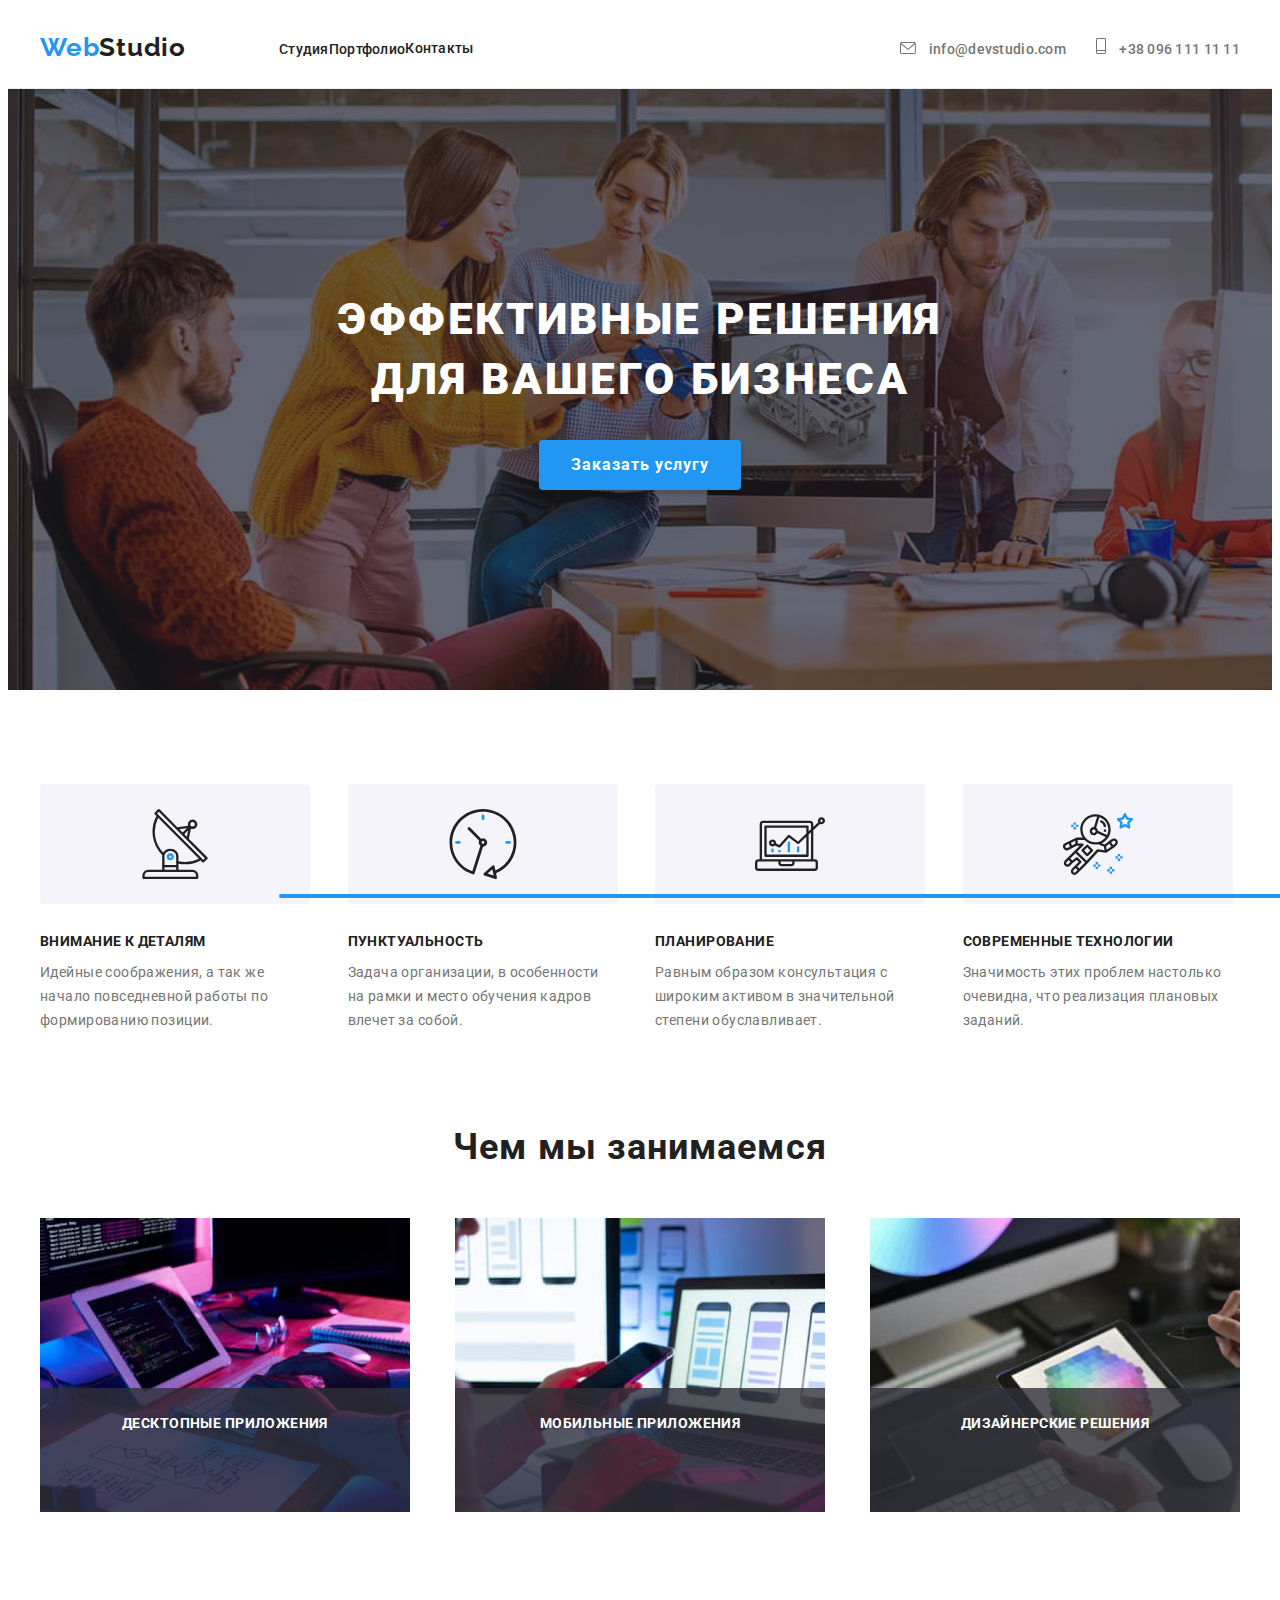
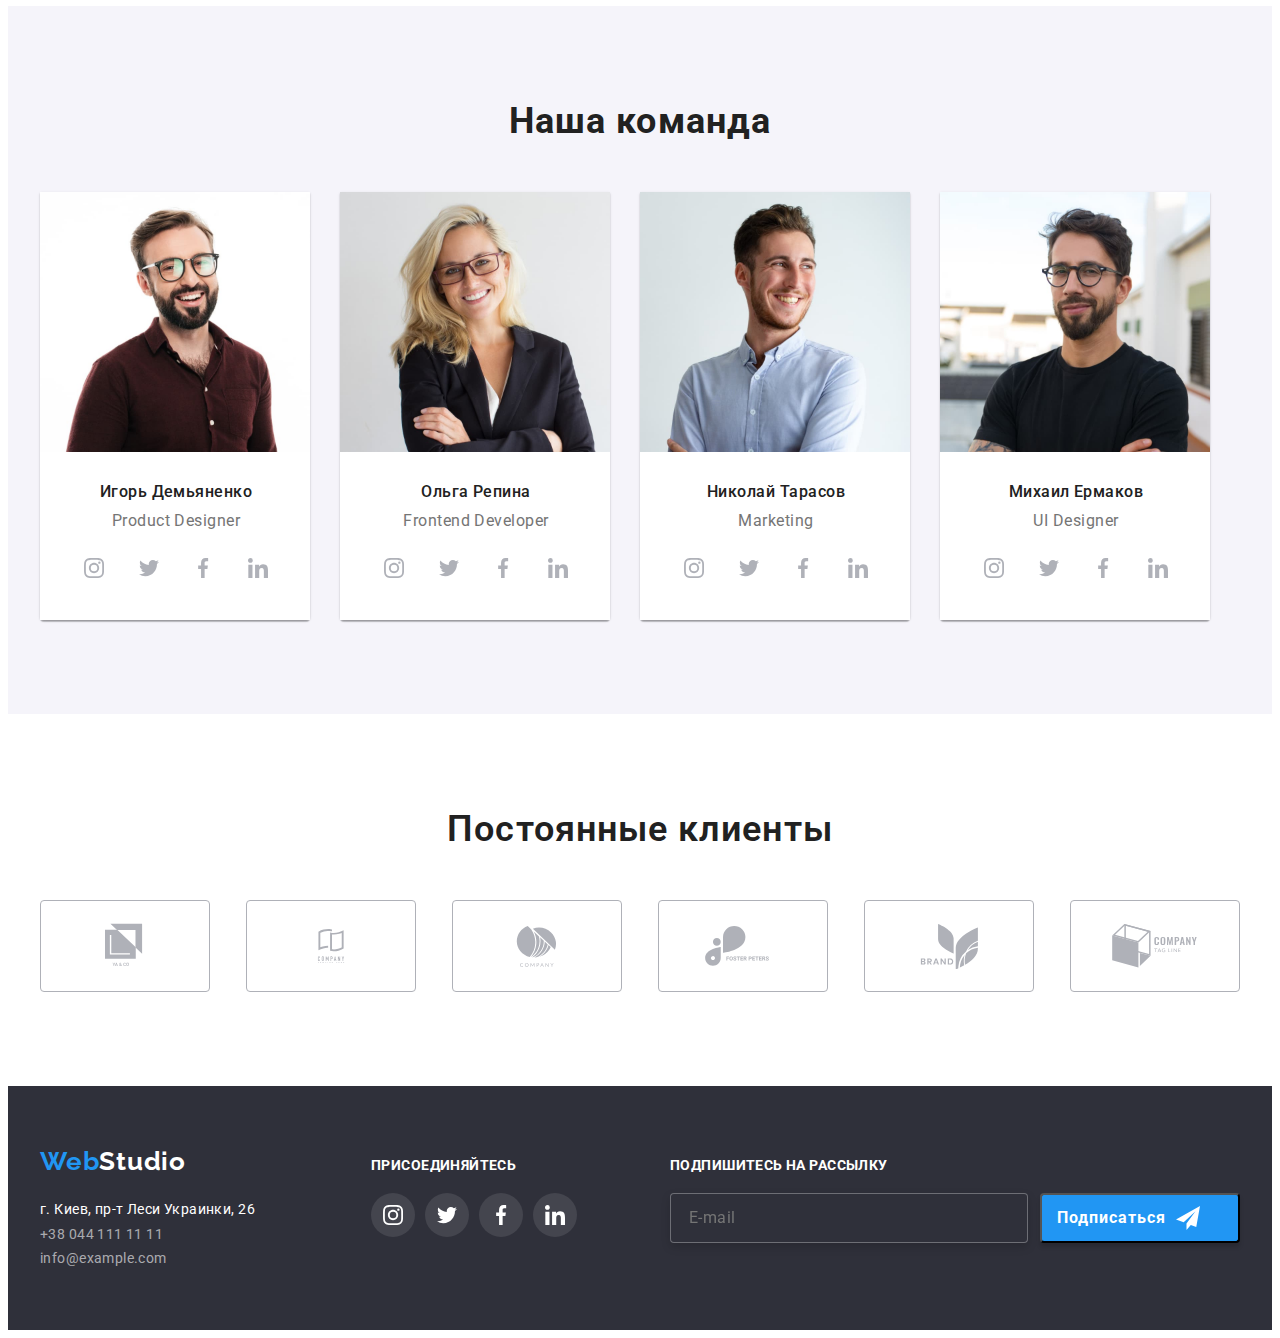
==== commit b668faad: "dz7" ====
--- a/index.html
+++ b/index.html
@@ -9,7 +9,7 @@
     <link rel="preconnect" href="https://fonts.googleapis.com">
     <link rel="preconnect" href="https://fonts.gstatic.com" crossorigin>
     <link href="https://fonts.googleapis.com/css2?family=Raleway:wght@700&family=Roboto:wght@400;500;700;900&display=swap"
-        rel="stylesheet"> 
+        rel="stylesheet">
     <link rel="stylesheet" href="https://cdnjs.cloudflare.com/ajax/libs/modern-normalize/1.1.0/modern-normalize.min.css"
         integrity="sha512-wpPYUAdjBVSE4KJnH1VR1HeZfpl1ub8YT/NKx4PuQ5NmX2tKuGu6U/JRp5y+Y8XG2tV+wKQpNHVUX03MfMFn9Q=="
         crossorigin="anonymous" referrerpolicy="no-referrer" />
@@ -25,20 +25,20 @@
                 <a class="logo link" href="./">
                     <span class="web">Web</span><span class="studio">Studio</span>
                 </a>
-                <ul  class="menu-list list">
-                    <li class="menu-item">
-                        <a class="menu-link link current" href="./index.html">Студия</a>
-                    </li>
-                    <li class="menu-item">
-                        <a class="menu-link link" href="./portfolio.html">Портфолио</a>
-                    </li>
-                    <li class="menu-item">
-                        <a class="menu-link link" href="">Контакты</a>
+                <ul  class="menu__list list">
+                    <li class="menu__item">
+                        <a class="menu__link link current" href="./index.html">Студия</a>
+                    </li>
+                    <li class="menu__item">
+                        <a class="menu__link link" href="./portfolio.html">Портфолио</a>
+                    </li>
+                    <li class="menu__item">
+                        <a class="menu__link link" href="">Контакты</a>
                     </li>
                 </ul>
             </nav>
-                <ul class="menu-list list">
-                    <li class="menu-item">
+                <ul class="menu__list list">
+                    <li class="menu__item">
                         <a class="mail-link link current" href="mailto:info@devstudio.com">
                             <svg class="header-social-list-icon">
                                 <use href="./image/for-sprite/sprite.svg#icon-envelope"></use>
@@ -46,7 +46,7 @@
                             info@devstudio.com
                         </a>
                     </li>
-                    <li class="menu-item">
+                    <li class="menu__item">
                         <a class="tel-link link" href="tel:+380961111111">
                             <svg class="header-social-list-icon icon-cell">
                                 <use href="./image/for-sprite/sprite.svg#icon-cell"></use>
@@ -60,56 +60,56 @@
     <main>
          <!--HERO-->
             <section class="hero container-section">
-                <h1 class="hero-title">Эффективные решения для вашего бизнеса</h1>
-                <button class="modal-btn" type="button" data-modal-open>Заказать услугу</button>
+                <h1 class="hero__title">Эффективные решения для вашего бизнеса</h1>
+                <button class="modal__btn" type="button" data-modal-open>Заказать услугу</button>
             </section>
 
         <!--FEATURES-->
         <section class="features">
             <div class="container">
                 <h2 hidden>Особенности</h2>
-                <ul class="features-list list">
-                    <li class="features-list-item">
-                <div class="vector-list list">
-                    <svg width="70" height="70" class="vector-list-item">
+                <ul class="features__list list">
+                    <li class="features__list-item">
+                <div class="vector__list list">
+                    <svg width="70" height="70" class="vector__list-item">
                         <use href="./image/for-sprite/sprite.svg#icon-antenna"></use>
                     </svg>
                 </div>
             
-                        <h3 class="features-title">Внимание к деталям</h3>
+                        <h3 class="features__title">Внимание к деталям</h3>
                         <p class="description">Идейные соображения, а так же
                            начало повседневной работы
                            по формированию позиции.</p>
                     </li>
-                    <li class="features-list-item">
-                <div class="vector-list list">
+                    <li class="features__list-item">
+                <div class="vector__list list">
                     <svg width="70" height="70" class="vector-list-item">
                         <use href="./image/for-sprite/sprite.svg#icon-clock"></use>
                     </svg>
                 </div>
-                        <h3 class="features-title">Пунктуальность</h3>
+                        <h3 class="features__title">Пунктуальность</h3>
                         <p class="description">Задача организации, в особенности
                            на рамки и место обучения кадров
                            влечет за собой.</p>
                     </li>
-                    <li class="features-list-item">
-                <div class="vector-list list">
-                    <svg width="70" height="70" class="vector-list-item">
+                    <li class="features__list-item">
+                <div class="vector__list list">
+                    <svg width="70" height="70" class="vector__list-item">
                         <use href="./image/for-sprite/sprite.svg#icon-diagram"></use>
                     </svg>
                 </div>
-                        <h3 class="features-title">Планирование</h3>
+                        <h3 class="features__title">Планирование</h3>
                         <p class="description">Равным образом консультация с
                            широким активом в значительной
                            степени обуславливает.</p>
                     </li>
-                    <li class="features-list-item">
-                <div class="vector-list list">
-                    <svg width="70" height="70" class="vector-list-item">
+                    <li class="features__list-item">
+                <div class="vector__list list">
+                    <svg width="70" height="70" class="vector__list-item">
                         <use href="./image/for-sprite/sprite.svg#icon-astronaut"></use>
                     </svg>
                 </div>
-                        <h3 class="features-title">Современные технологии</h3>
+                        <h3 class="features__title">Современные технологии</h3>
                         <p class="description">Значимость этих проблем настолько
                            очевидна, что реализация плановых
                            заданий.</p>
@@ -123,20 +123,20 @@
         <section class="box">
             <div class="container">
                 <h2 class="box-about-title">Чем мы занимаемся</h2>
-                <ul class="box-list list">
-                    <li class="box-list-item">
+                <ul class="box__list list">
+                    <li class="box__list-item">
                         <img src="./image/box-img_1.jpg" alt="печатает на клавиатуре" width="370" height="294">
                         <h3 class="box-about-item">
                             Десктопные приложения
                         </h3>
                     </li>
-                    <li class="box-list-item">
+                    <li class="box__list-item">
                         <img src="./image/box-img_2.jpg" alt="управляет на мониторе при помощи пульта" width="370" height="294">
                         <h3 class="box-about-item">
                             Мобильные приложения
                         </h3>
                     </li>
-                    <li class="box-list-item">
+                    <li class="box__list-item">
                         <img src="./image/box-img_3.jpg" alt="создает шедевры на планшете" width="370" height="294">
                         <h3 class="box-about-item">
                             Дизайнерские решения
@@ -150,8 +150,8 @@
         <section class="about">
             <div class="container section">
                 <h2 class="box-about-title about-title">Наша команда</h2>
-                <ul class="about-list list">
-                    <li class="about-list-item">
+                <ul class="about__list list">
+                    <li class="about__list-item">
                         <img src="./image/foto_1.jpg" alt="фото И.Демьяненко" width="270" height="260">
                     <div class="about-description-item-staff">
                         <h3 class="about-description">
@@ -160,29 +160,29 @@
                         <p class="about-description-item">
                             Product Designer
                         </p>
-                        <ul class="social-list list">
-                        <li class="social-list-item">
+                        <ul class="social__list list">
+                        <li class="social__list-item">
                             <a href="" class="social-list-link">
                                 <svg class="social-list-icon">
                                     <use href="./image/for-sprite/sprite.svg#icon-instagram"></use>
                                 </svg>
                             </a>
                         </li>
-                        <li class="social-list-item">
+                        <li class="social__list-item">
                             <a href="" class="social-list-link">
                                 <svg class="social-list-icon">
                                     <use href="./image/for-sprite/sprite.svg#icon-twitter"></use>
                                 </svg>
                             </a>
                         </li>
-                        <li class="social-list-item">
+                        <li class="social__list-item">
                             <a href="" class="social-list-link">
                                 <svg class="social-list-icon">
                                     <use href="./image/for-sprite/sprite.svg#icon-facebook"></use>
                                 </svg>
                             </a>
                         </li>
-                        <li class="social-list-item">
+                        <li class="social__list-item">
                             <a href="" class="social-list-link">
                                 <svg class="social-list-icon">
                                     <use href="./image/for-sprite/sprite.svg#icon-linkedin"></use>
@@ -192,7 +192,7 @@
                         </ul>
                     </div>
                     </li>
-                    <li class="about-list-item">
+                    <li class="about__list-item">
                         <img src="./image/foto_2.jpg" alt="фото О.Репиной" width="270" height="260">
                     <div class="about-description-item-staff">   
                         <h3 class="about-description">
@@ -201,29 +201,29 @@
                         <p class="about-description-item">
                             Frontend Developer
                         </p>
-                        <ul class="social-list list">
-                            <li class="social-list-item">
+                        <ul class="social__list list">
+                            <li class="social__list-item">
                                 <a href="" class="social-list-link">
                                     <svg class="social-list-icon">
                                         <use href="./image/for-sprite/sprite.svg#icon-instagram"></use>
                                     </svg>
                                 </a>
                             </li>
-                            <li class="social-list-item">
+                            <li class="social__list-item">
                                 <a href="" class="social-list-link">
                                     <svg class="social-list-icon">
                                         <use href="./image/for-sprite/sprite.svg#icon-twitter"></use>
                                     </svg>
                                 </a>
                             </li>
-                            <li class="social-list-item">
+                            <li class="social__list-item">
                                 <a href="" class="social-list-link">
                                     <svg class="social-list-icon">
                                         <use href="./image/for-sprite/sprite.svg#icon-facebook"></use>
                                     </svg>
                                 </a>
                             </li>
-                            <li class="social-list-item">
+                            <li class="social__list-item">
                                 <a href="" class="social-list-link">
                                     <svg class="social-list-icon">
                                         <use href="./image/for-sprite/sprite.svg#icon-linkedin"></use>
@@ -233,7 +233,7 @@
                         </ul>
                     </div>
                     </li>
-                    <li class="about-list-item">
+                    <li class="about__list-item">
                             <img src="./image/foto_3.jpg" alt="фото Н.Тарасова" width="270" height="260">
                     <div class="about-description-item-staff">
                         <h3 class="about-description">
@@ -242,29 +242,29 @@
                         <p class="about-description-item">
                          Marketing
                         </p>
-                        <ul class="social-list list">
-                            <li class="social-list-item">
+                        <ul class="social__list list">
+                            <li class="social__list-item">
                                 <a href="" class="social-list-link">
                                     <svg class="social-list-icon">
                                         <use href="./image/for-sprite/sprite.svg#icon-instagram"></use>
                                     </svg>
                                 </a>
                             </li>
-                            <li class="social-list-item">
+                            <li class="social__list-item">
                                 <a href="" class="social-list-link">
                                     <svg class="social-list-icon">
                                         <use href="./image/for-sprite/sprite.svg#icon-twitter"></use>
                                     </svg>
                                 </a>
                             </li>
-                            <li class="social-list-item">
+                            <li class="social__list-item">
                                 <a href="" class="social-list-link">
                                     <svg class="social-list-icon">
                                         <use href="./image/for-sprite/sprite.svg#icon-facebook"></use>
                                     </svg>
                                 </a>
                             </li>
-                            <li class="social-list-item">
+                            <li class="social__list-item">
                                 <a href="" class="social-list-link">
                                     <svg class="social-list-icon">
                                         <use href="./image/for-sprite/sprite.svg#icon-linkedin"></use>
@@ -274,7 +274,7 @@
                         </ul>
                     </div>
                     </li>
-                    <li class="about-list-item">
+                    <li class="about__list-item">
                         <img src="./image/foto_4.jpg" alt="фото М.Ермакова" width="270" height="260">
                     <div class="about-description-item-staff">
                         <h3 class="about-description">
@@ -283,29 +283,29 @@
                         <p class="about-description-item">
                             UI Designer
                         </p>
-                        <ul class="social-list list">
-                            <li class="social-list-item">
+                        <ul class="social__list list">
+                            <li class="social__list-item">
                                 <a href="" class="social-list-link">
                                     <svg class="social-list-icon">
                                         <use href="./image/for-sprite/sprite.svg#icon-instagram"></use>
                                     </svg>
                                 </a>
                             </li>
-                            <li class="social-list-item">
+                            <li class="social__list-item">
                                 <a href="" class="social-list-link">
                                     <svg class="social-list-icon">
                                         <use href="./image/for-sprite/sprite.svg#icon-twitter"></use>
                                     </svg>
                                 </a>
                             </li>
-                            <li class="social-list-item">
+                            <li class="social__list-item">
                                 <a href="" class="social-list-link">
                                     <svg class="social-list-icon">
                                         <use href="./image/for-sprite/sprite.svg#icon-facebook"></use>
                                     </svg>
                                 </a>
                             </li>
-                            <li class="social-list-item">
+                            <li class="social__list-item">
                                 <a href="" class="social-list-link">
                                     <svg class="social-list-icon">
                                         <use href="./image/for-sprite/sprite.svg#icon-linkedin"></use>
@@ -328,42 +328,42 @@
                     Постоянные клиенты
                 </h2>
                 <ul class="customers list">
-                    <li class="customers-item">
+                    <li class="customers__item">
                         <a href="" class="customers-item-icon">
                             <svg class="customers-list-icon logo-one">
                                 <use href="./image/for-sprite/sprite.svg#icon-logo-one"></use>
                             </svg>
                         </a>
                     </li>
-                    <li class="customers-item">
+                    <li class="customers__item">
                         <a href="" class="customers-item-icon">
                             <svg class="customers-list-icon logo-two">
                                 <use href="./image/for-sprite/sprite.svg#icon-logo-two"></use>
                             </svg>
                         </a>
                     </li>
-                    <li class="customers-item">
+                    <li class="customers__item">
                         <a href="" class="customers-item-icon" >
                             <svg class="customers-list-icon logo-three">
                                 <use href="./image/for-sprite/sprite.svg#icon-logo-three"></use>
                             </svg>
                         </a>
                     </li>
-                    <li class="customers-item">
+                    <li class="customers__item">
                         <a href="" class="customers-item-icon">
                             <svg class="customers-list-icon logo-four">
                                 <use href="./image/for-sprite/sprite.svg#icon-logo-four"></use>
                             </svg>
                         </a>
                     </li>
-                    <li class="customers-item">
+                    <li class="customers__item">
                         <a href="" class="customers-item-icon">
                             <svg class="customers-list-icon logo-five">
                                 <use href="./image/for-sprite/sprite.svg#icon-logo-five"></use>
                             </svg>
                         </a>
                     </li>
-                    <li class="customers-item">
+                    <li class="customers__item">
                         <a href="" class="customers-item-icon">
                             <svg class="customers-list-icon logo-six">
                                 <use href="./image/for-sprite/sprite.svg#icon-logo-six"></use>
@@ -379,18 +379,18 @@
     <footer class="footer container-contact">
     <div class="contact container">
     
-        <div class="footer-adress">
+        <div class="footer__adress">
             <a class="logo-footer link" href="./">
                 <span class="web">Web</span><span class="studio-logo">Studio</span>
             </a>
-            <ul class="footer-list list">
-                <li class="footer-contact">
+            <ul class="footer__list list">
+                <li class="footer__contact">
                     <a class="contact-adress-link link" href="https://goo.gl/maps/T49ANadvn7GRpvFc9" target="_blank" rel="noopener noreferrer">г. Киев, пр-т Леси Украинки, 26</a>
                 </li>
-                <li class="footer-contact">
+                <li class="footer__contact">
                     <a class="contact-link link" href="tel:+380441111111">+38 044 111 11 11</a>
                 </li>                
-                <li class="footer-contact">
+                <li class="footer__contact">
                     <a class="contact-link link" href="mailto:info@example.com">info@example.com</a>
                 </li>
             </ul>
@@ -448,7 +448,7 @@
 
     <div class="backdrop is-hidden" data-modal>         
         <div class="modal"> 
-            <button tupe="button" class="close-btn" data-modal-close>
+            <button tupe="button" class="close__btn" data-modal-close>
                 <svg class="modal-button-icon">
                     <use href="./image/for-sprite/sprite.svg#icon-cross"></use>
                 </svg> 
--- a/css/main.min.css
+++ b/css/main.min.css
@@ -1,2 +1,2 @@
-:root{--main-font: 'Roboto', sans-serif;--secondary-font: 'Raleway', sans-serif ;--accent-color: #2196F3;--meny-color: #212121;--tel-link-color: #757575;--title-text-color: #FFFFFF;--background-color: #2F303A;--contact-color: rgba(255, 255, 255, 0.6);--background-button: #188CE8;--background-about: #F5F4FA;--background-section: #E5E5E5}h1,h2,h3,h4,h5,h6,p{margin-top:0;margin-bottom:0}ul,ol{margin-top:0;margin-bottom:0;padding-left:0;list-style:none}img{display:block}.list{list-style:none;padding-left:0;margin:0}.link{text-decoration:none;color:inherit}.body{font-family:var(--main-font)}.section{padding-top:94px;padding-bottom:94px}.container{width:1200px;margin:0 auto;padding-left:15px;padding-right:15px}.modal-btn{font-family:var(--main-font);border:none;padding:10px 32px;font-weight:700;font-size:16px;line-height:1.88;cursor:pointer;background:var(--accent-color);text-align:center;letter-spacing:0.06em;color:var(--title-text-color);box-shadow:0px 4px 4px rgba(0,0,0,0.15);border-radius:4px;transition:color 250ms linear}.modal-btn:hover,.modal-btn:focus{background:var(--background-button)}.button{width:200px;height:50px;margin-top:430px;margin-bottom:200px;margin-left:700px;margin-right:700px}.social-list{display:flex;justify-content:space-between}.social-list-icon{width:20px;height:20px}.social-list-link{display:flex;align-items:center;justify-content:center;width:44px;height:44px;border-radius:50%;background-color:var(--title-text-color);fill:#AFB1B8;transition:background-color 500ms, fill 500ms linear}.social-list-link:hover,.social-list-link:focus{fill:var(--title-text-color);background-color:var(--accent-color)}.backdrop{position:fixed;top:0;left:0;width:100vw;height:100vh;background-color:rgba(0,0,0,0.2);transition:opacity 500ms linear, visibility 500ms linear}.is-hidden{opacity:0;visibility:hidden;pointer-events:none}.modal{position:absolute;left:50%;top:50%;width:528px;height:581px;background:var(--title-text-color);transform:translate(-50%, -50%);padding:40px}.close-btn{position:absolute;top:8px;right:8px;width:30px;height:30px;border-radius:50%;border:1px solid rgba(0,0,0,0.1);background-color:transparent;cursor:pointer;padding:0}.modal-button-icon{align-items:center;fill:#000000;width:11px;height:11px}.modal-button-icon:hover{fill:var(--accent-color)}.modal-form{display:flex;flex-direction:column}.modal-form-head{font-family:Roboto;font-size:20px;line-height:23px;font-weight:700;text-align:center;letter-spacing:0.03em;color:#212121;margin-bottom:12px}.modal-form-field{font-family:var(--main-font);font-weight:400;font-size:12px;line-height:14px;margin-bottom:10px;letter-spacing:0.01em;color:#757575}.modal-form-input-wrapper{position:relative;display:block;margin-top:4px}.modal-form-input{width:100%;height:40px;border:1px solid rgba(33,33,33,0.2);border-radius:4px;padding-left:42px;transition:border-color 250ms linear}.modal-form-input:focus{outline:none;border-color:var(--accent-color)}.modal-form-icon{position:absolute;top:50%;left:15px;transform:translateY(-50%);display:block;width:18px;height:18px;fill:#212121;transition:fill 250ms linear}.modal-form-input:focus+.modal-form-icon{fill:var(--accent-color)}.modal-form-message{font-family:var(--main-font);width:100%;height:120px;margin-top:4px;padding:12px 16px;border:1px solid rgba(33,33,33,0.2);border-radius:4px;resize:none;transition:fill 250ms linear}.modal-form-message::placeholder{text-transform:uppercase;color:rgba(117,117,117,0.5)}.modal-form-message:focus{outline:none;border-color:var(--accent-color)}.modal-form-checkbox:checked+.modal-form-checkbox-label::before{background-image:url("../image/icon-check.svg");background-color:#188CE8;background-position:center;background-origin:padding-box;background-repeat:no-repeat}.visyally-hidden{position:absolute;width:1px;height:1px;margin:-1px;padding:0;overflow:hidden;border:0;clip:rect(0 0 0 0)}.modal-form-checkbox-label{display:flex;align-items:center;font-size:14px;margin-bottom:20px}.modal-form-checkbox:focus+.modal-form-checkbox-label::before{border-color:var(--accent-color)}.modal-form-checkbox-label::before{display:block;content:"";width:16px;height:15px;border:1px solid #212121;cursor:pointer;margin-right:10px}.modal-form-btn{align-self:center;width:200px;height:50px;background:#2196F3;box-shadow:0px 4px 4px rgba(0,0,0,0.15);border-radius:4px;cursor:pointer;font-family:var(--main-font);font-weight:700;font-size:16px;line-height:30px;letter-spacing:0.06em;color:var(--title-text-color)}.modal-form-btn:focus,.modal-form-btn:hover{background:var(--accent-color);transition:fill 250ms linear}.header-container{display:flex;align-items:center}.navigation{display:flex;align-items:center}.menu-list{display:flex;margin-left:auto;margin-top:0px;margin-bottom:0px;padding-left:0px;flex-shrink:0;align-items:center}.menu-link.current::before{display:block;content:"";width:100%;height:4px;background-color:#2196F3;border-radius:2px;position:absolute;bottom:2px}.header-social-list-icon{margin-right:10px;width:16px;height:12px;background-position:center;fill:currentColor}.icon-cell{width:10px;height:16px}.logo{margin-right:93px;padding-top:24px;padding-bottom:25px;font-family:var(--secondary-font);font-weight:700;font-size:26px;line-height:1.20;letter-spacing:0.03em;color:var(--accent-color)}.menu-item:not(:last-child){height:16px}.studio{color:var(--meny-color)}.menu-link,.mail-link,.tel-link{font-family:var(--main-font);font-weight:500;font-size:14px;line-height:1.15;letter-spacing:0.02em;color:var(--meny-color);padding-top:32px;padding-bottom:32px;transition:color 250ms linear}.menu-link:hover,.menu-link:focus{color:var(--accent-color)}.mail-link:hover,.mail-link:focus{color:var(--accent-color);font-size:14px;line-height:16px}.tel-link:hover,.tel-link:focus{color:var(--accent-color)}.hero{background-color:var(--background-color);background-image:linear-gradient(rgba(47,48,58,0.4), rgba(47,48,58,0.4)),url(../image/hero-img.jpg);background-size:cover;padding-top:200px;padding-bottom:200px;text-align:center}.container-section{max-width:1600px;margin:auto}.hero-title{font-family:var(--main-font);width:696px;font-weight:900;font-size:44px;line-height:1.37;text-align:center;letter-spacing:0.06em;text-transform:uppercase;color:var(--title-text-color);margin:0 auto;margin-bottom:30px}.features{padding-top:94px;padding-bottom:94px}.vector-list{display:flex;justify-content:space-between;align-items:center;justify-content:center;width:270px;height:120px;border-radius:4px;background-color:var(--background-about);margin-bottom:30px}.features-list{display:flex;margin-top:-30px;margin-left:-30px}.features-list-item{width:270px;flex-basis:calc((100% - 4 * 30px) / 4);margin-top:30px;margin-left:30px}.features-title{font-family:var(--main-font);font-size:14px;line-height:1.15;letter-spacing:0.03em;color:var(--meny-color);line-height:1.14;letter-spacing:0.03em;text-transform:uppercase;margin-bottom:10px}.description{width:270px}.description,.contact-adress-link,.contact-link{font-family:var(--main-font);font-weight:400;font-size:14px;line-height:1.72;letter-spacing:0.03em;color:var(--tel-link-color)}.box{background:var(--title-text-color);padding-bottom:94px}.box-about-title{font-family:var(--main-font);font-weight:700;font-size:36px;line-height:1.17;text-align:center;letter-spacing:0.03em;color:var(--meny-color);margin-bottom:50px}.box-list{display:flex;justify-content:space-between}.box-list-item{position:relative;width:370px}.box-about-item{position:absolute;bottom:0;left:0;width:100%;height:70px;padding-top:27px;padding-bottom:27px;font-family:var(--main-font);font-style:normal;font-weight:700;font-size:14px;line-height:16px;text-align:center;letter-spacing:0.03em;text-transform:uppercase;color:var(--title-text-color);background-color:rgba(47,48,58,0.8)}.about{background:var(--background-about)}.box-about-title{text-align:center}.about-list{display:flex;margin-top:-30px;margin-left:-30px}.about-list-item{margin-top:30px;margin-left:30px;width:270px;box-shadow:0px 1px 3px rgba(0,0,0,0.12),0px 1px 1px rgba(0,0,0,0.14),0px 2px 1px rgba(0,0,0,0.2);border-radius:0px 0px 4px 4px}.about-description{margin-bottom:10px}.about-description,.about-description-item{font-family:var(--main-font);text-align:center;font-weight:500;font-size:16px;line-height:1.19;letter-spacing:0.03em;color:var(--meny-color)}.about-description-item{font-weight:400;color:var(--tel-link-color);margin-bottom:16px}.about-description-item-staff{background:var(--title-text-color);padding-top:30px;padding-bottom:30px;padding-left:32px;padding-right:30px}.footer{padding-top:60px;padding-bottom:60px}.contact{display:flex;align-items:baseline}.footer-adress{flex-grow:1}.container-contact{background:var(--background-color);padding-top:60px}.logo-footer{font-family:var(--secondary-font);font-weight:700;font-size:26px;line-height:1.20;letter-spacing:0.03em;color:var(--accent-color)}.studio-logo{color:var(--title-text-color)}.footer-list{margin-top:20px}.contact-adress-link{font-family:var(--main-font);color:var(--title-text-color)}.contact-link{font-family:var(--main-font);color:var(--contact-color)}.footer-contact{margin-top:9px}.footer-list-adress{display:block;box-sizing:inherit;margin-left:70px}.footer-social-list{display:inline-flex}.footer-social-list-item:not(:last-child){margin-right:10px}.footer-social-contact-link{font-family:var(--main-font);margin-bottom:20px;font-weight:700;font-size:14px;line-height:16px;letter-spacing:0.03em;text-transform:uppercase;color:var(--title-text-color)}.footer-social-list-link{display:flex;align-items:center;justify-content:center;width:44px;height:44px;border-radius:50%;background-color:rgba(255,255,255,0.1);fill:var(--title-text-color);transition:background-color 500ms, fill 500ms linear}.footer-social-list-link:hover,.footer-social-list-link:focus{fill:var(--title-text-color);background-color:var(--accent-color)}.footer-social-form{margin-left:93px}.footer-social-form{font-family:var(--main-font);font-weight:700;font-size:14px;line-height:16px;letter-spacing:0.03em;text-transform:uppercase;color:var(--title-text-color)}.footer-social-form-head{margin-bottom:20px}.footer-form-input-wrapper{display:flex;align-items:center}.footer-form-email{display:inline-block;width:358px;height:50px;border:1px solid rgba(255,255,255,0.3);box-sizing:border-box;filter:drop-shadow(0px 4px 4px rgba(0,0,0,0.15));border-radius:4px;background:#2F303A;resize:none}.footer-form-email:focus,.footer-form-email:hover{fill:var(--accent-color)}.footer-form-email::placeholder{width:47px;height:20px;padding-left:16px;padding-top:15px;padding-bottom:15px;font-family:var(--main-font);font-weight:normal;font-size:16px;line-height:20px;display:flex;align-items:center;letter-spacing:0.03em;fill:rgba(255,255,255,0.6)}.footer-form-btn{align-items:center;display:flex;padding:6px 15px;width:200px;height:50px;background:#2196F3;box-shadow:0px 4px 4px rgba(0,0,0,0.15);border-radius:4px;cursor:pointer;font-family:var(--main-font);font-weight:700;font-size:16px;line-height:30px;letter-spacing:0.06em;color:var(--title-text-color);margin-left:12px}.footer-form-btn:focus,.footer-form-btn:hover{background:var(--accent-color);transition:fill 250ms linear}.footer-form-icon{width:24px;height:24px;fill:#FFFFFF;margin-left:10px}.customers-title{font-family:var(--main-font);font-weight:600;font-size:36px;line-height:42px;margin-bottom:50px;text-align:center;letter-spacing:0.03em;color:#212121}.customers{display:flex;justify-content:space-between}.customers-item{width:170px;height:92px}.logo-one{width:41px;height:46.7px}.logo-two{width:38.47px;height:34.05px}.logo-three{width:43.46px;height:41.18px}.logo-four{width:84.44px;height:40.62px}.logo-five{width:62.54px;height:45.43px}.logo-six{width:93.49px;height:43.93px}.customers-item-icon{display:flex;justify-content:center;align-items:center;box-sizing:border-box;border-radius:4px;fill:#AFB1B8;border:1px solid #AFB1B8;height:100%;transition:background-color 500ms, fill 500ms linear}.customers-item-icon:hover,.customers-item-icon:focus{border-color:var(--accent-color);fill:var(--accent-color)}
+:root{--main-font: 'Roboto', sans-serif;--secondary-font: 'Raleway', sans-serif ;--accent-color: #2196F3;--meny-color: #212121;--tel-link-color: #757575;--title-text-color: #FFFFFF;--background-color: #2F303A;--contact-color: rgba(255, 255, 255, 0.6);--background-button: #188CE8;--background-about: #F5F4FA;--background-section: #E5E5E5}h1,h2,h3,h4,h5,h6,p{margin-top:0;margin-bottom:0}ul,ol{margin-top:0;margin-bottom:0;padding-left:0;list-style:none}img{display:block}.list{list-style:none;padding-left:0;margin:0}.link{text-decoration:none;color:inherit}.body{font-family:var(--main-font)}.section{padding-top:94px;padding-bottom:94px}.container{width:1200px;margin:0 auto;padding-left:15px;padding-right:15px}.modal__btn{font-family:var(--main-font);border:none;padding:10px 32px;font-weight:700;font-size:16px;line-height:1.88;cursor:pointer;background:var(--accent-color);text-align:center;letter-spacing:0.06em;color:var(--title-text-color);box-shadow:0px 4px 4px rgba(0,0,0,0.15);border-radius:4px;transition:color 250ms linear}.modal__btn:hover,.modal__btn:focus{background:var(--background-button)}.button{width:200px;height:50px;margin-top:430px;margin-bottom:200px;margin-left:700px;margin-right:700px}.social__list{display:flex;justify-content:space-between}.social-list-icon{width:20px;height:20px}.social-list-link{display:flex;align-items:center;justify-content:center;width:44px;height:44px;border-radius:50%;background-color:var(--title-text-color);fill:#AFB1B8;transition:background-color 500ms, fill 500ms linear}.social-list-link:hover,.social-list-link:focus{fill:var(--title-text-color);background-color:var(--accent-color)}.backdrop{position:fixed;top:0;left:0;width:100vw;height:100vh;background-color:rgba(0,0,0,0.2);transition:opacity 500ms linear, visibility 500ms linear}.is-hidden{opacity:0;visibility:hidden;pointer-events:none}.modal{position:absolute;left:50%;top:50%;width:528px;height:581px;background:var(--title-text-color);transform:translate(-50%, -50%);padding:40px}.close__btn{position:absolute;top:8px;right:8px;width:30px;height:30px;border-radius:50%;border:1px solid rgba(0,0,0,0.1);background-color:transparent;cursor:pointer;padding:0}.modal-button-icon{align-items:center;fill:#000000;width:11px;height:11px}.modal-button-icon:hover{fill:var(--accent-color)}.modal-form{display:flex;flex-direction:column}.modal-form-head{font-family:Roboto;font-size:20px;line-height:23px;font-weight:700;text-align:center;letter-spacing:0.03em;color:#212121;margin-bottom:12px}.modal-form-field{font-family:var(--main-font);font-weight:400;font-size:12px;line-height:14px;margin-bottom:10px;letter-spacing:0.01em;color:#757575}.modal-form-input-wrapper{position:relative;display:block;margin-top:4px}.modal-form-input{width:100%;height:40px;border:1px solid rgba(33,33,33,0.2);border-radius:4px;padding-left:42px;transition:border-color 250ms linear}.modal-form-input:focus{outline:none;border-color:var(--accent-color)}.modal-form-icon{position:absolute;top:50%;left:15px;transform:translateY(-50%);display:block;width:18px;height:18px;fill:#212121;transition:fill 250ms linear}.modal-form-input:focus+.modal-form-icon{fill:var(--accent-color)}.modal-form-message{font-family:var(--main-font);width:100%;height:120px;margin-top:4px;padding:12px 16px;border:1px solid rgba(33,33,33,0.2);border-radius:4px;resize:none;transition:fill 250ms linear}.modal-form-message::placeholder{text-transform:uppercase;color:rgba(117,117,117,0.5)}.modal-form-message:focus{outline:none;border-color:var(--accent-color)}.modal-form-checkbox:checked+.modal-form-checkbox-label::before{background-image:url("../image/icon-check.svg");background-color:#188CE8;background-position:center;background-origin:padding-box;background-repeat:no-repeat}.visyally-hidden{position:absolute;width:1px;height:1px;margin:-1px;padding:0;overflow:hidden;border:0;clip:rect(0 0 0 0)}.modal-form-checkbox-label{display:flex;align-items:center;font-size:14px;margin-bottom:20px}.modal-form-checkbox:focus+.modal-form-checkbox-label::before{border-color:var(--accent-color)}.modal-form-checkbox-label::before{display:block;content:"";width:16px;height:15px;border:1px solid #212121;cursor:pointer;margin-right:10px}.modal-form-btn{align-self:center;width:200px;height:50px;background:#2196F3;box-shadow:0px 4px 4px rgba(0,0,0,0.15);border-radius:4px;cursor:pointer;font-family:var(--main-font);font-weight:700;font-size:16px;line-height:30px;letter-spacing:0.06em;color:var(--title-text-color)}.modal-form-btn:focus,.modal-form-btn:hover{background:var(--accent-color);transition:fill 250ms linear}.header-container{display:flex;align-items:center}.navigation{display:flex;align-items:center}.menu__list{display:flex;margin-left:auto;margin-top:0px;margin-bottom:0px;padding-left:0px;flex-shrink:0;align-items:center}.menu__link.current::before{display:block;content:"";width:100%;height:4px;background-color:#2196F3;border-radius:2px;position:absolute;bottom:2px}.header-social-list-icon{margin-right:10px;width:16px;height:12px;background-position:center;fill:currentColor}.icon-cell{width:10px;height:16px}.logo{margin-right:93px;padding-top:24px;padding-bottom:25px;font-family:var(--secondary-font);font-weight:700;font-size:26px;line-height:1.20;letter-spacing:0.03em;color:var(--accent-color)}.menu__item:not(:last-child){height:16px}.studio{color:var(--meny-color)}.menu__link,.mail-link,.tel-link{font-family:var(--main-font);font-weight:500;font-size:14px;line-height:1.15;letter-spacing:0.02em;color:var(--meny-color);padding-top:32px;padding-bottom:32px;transition:color 250ms linear}.menu__link:hover,.menu__link:focus{color:var(--accent-color)}.mail-link:hover,.mail-link:focus{color:var(--accent-color);font-size:14px;line-height:16px}.tel-link:hover,.tel-link:focus{color:var(--accent-color)}.hero{background-color:var(--background-color);background-image:linear-gradient(rgba(47,48,58,0.4), rgba(47,48,58,0.4)),url(../image/hero-img.jpg);background-size:cover;padding-top:200px;padding-bottom:200px;text-align:center}.container-section{max-width:1600px;margin:auto}.hero__title{font-family:var(--main-font);width:696px;font-weight:900;font-size:44px;line-height:1.37;text-align:center;letter-spacing:0.06em;text-transform:uppercase;color:var(--title-text-color);margin:0 auto;margin-bottom:30px}.features{padding-top:94px;padding-bottom:94px}.vector__list{display:flex;justify-content:space-between;align-items:center;justify-content:center;width:270px;height:120px;border-radius:4px;background-color:var(--background-about);margin-bottom:30px}.features__list{display:flex;margin-top:-30px;margin-left:-30px}.features__list-item{width:270px;flex-basis:calc((100% - 4 * 30px) / 4);margin-top:30px;margin-left:30px}.features__title{font-family:var(--main-font);font-size:14px;line-height:1.15;letter-spacing:0.03em;color:var(--meny-color);line-height:1.14;letter-spacing:0.03em;text-transform:uppercase;margin-bottom:10px}.description{width:270px}.description,.contact-adress-link,.contact-link{font-family:var(--main-font);font-weight:400;font-size:14px;line-height:1.72;letter-spacing:0.03em;color:var(--tel-link-color)}.box{background:var(--title-text-color);padding-bottom:94px}.box-about-title{font-family:var(--main-font);font-weight:700;font-size:36px;line-height:1.17;text-align:center;letter-spacing:0.03em;color:var(--meny-color);margin-bottom:50px}.box__list{display:flex;justify-content:space-between}.box__list-item{position:relative;width:370px}.box-about-item{position:absolute;bottom:0;left:0;width:100%;height:70px;padding-top:27px;padding-bottom:27px;font-family:var(--main-font);font-style:normal;font-weight:700;font-size:14px;line-height:16px;text-align:center;letter-spacing:0.03em;text-transform:uppercase;color:var(--title-text-color);background-color:rgba(47,48,58,0.8)}.about{background:var(--background-about)}.box-about-title{text-align:center}.about__list{display:flex;margin-top:-30px;margin-left:-30px}.about__list-item{margin-top:30px;margin-left:30px;width:270px;box-shadow:0px 1px 3px rgba(0,0,0,0.12),0px 1px 1px rgba(0,0,0,0.14),0px 2px 1px rgba(0,0,0,0.2);border-radius:0px 0px 4px 4px}.about-description{margin-bottom:10px}.about-description,.about-description-item{font-family:var(--main-font);text-align:center;font-weight:500;font-size:16px;line-height:1.19;letter-spacing:0.03em;color:var(--meny-color)}.about-description-item{font-weight:400;color:var(--tel-link-color);margin-bottom:16px}.about-description-item-staff{background:var(--title-text-color);padding-top:30px;padding-bottom:30px;padding-left:32px;padding-right:30px}.footer{padding-top:60px;padding-bottom:60px}.contact{display:flex;align-items:baseline}.footer__adress{flex-grow:1}.container-contact{background:var(--background-color);padding-top:60px}.logo-footer{font-family:var(--secondary-font);font-weight:700;font-size:26px;line-height:1.20;letter-spacing:0.03em;color:var(--accent-color)}.studio-logo{color:var(--title-text-color)}.footer__list{margin-top:20px}.contact-adress-link{font-family:var(--main-font);color:var(--title-text-color)}.contact-link{font-family:var(--main-font);color:var(--contact-color)}.footer-contact{margin-top:9px}.footer-list-adress{display:block;box-sizing:inherit;margin-left:70px}.footer-social-list{display:inline-flex}.footer-social-list-item:not(:last-child){margin-right:10px}.footer-social-contact-link{font-family:var(--main-font);margin-bottom:20px;font-weight:700;font-size:14px;line-height:16px;letter-spacing:0.03em;text-transform:uppercase;color:var(--title-text-color)}.footer-social-list-link{display:flex;align-items:center;justify-content:center;width:44px;height:44px;border-radius:50%;background-color:rgba(255,255,255,0.1);fill:var(--title-text-color);transition:background-color 500ms, fill 500ms linear}.footer-social-list-link:hover,.footer-social-list-link:focus{fill:var(--title-text-color);background-color:var(--accent-color)}.footer-social-form{margin-left:93px}.footer-social-form{font-family:var(--main-font);font-weight:700;font-size:14px;line-height:16px;letter-spacing:0.03em;text-transform:uppercase;color:var(--title-text-color)}.footer-social-form-head{margin-bottom:20px}.footer-form-input-wrapper{display:flex;align-items:center}.footer-form-email{display:inline-block;width:358px;height:50px;border:1px solid rgba(255,255,255,0.3);box-sizing:border-box;filter:drop-shadow(0px 4px 4px rgba(0,0,0,0.15));border-radius:4px;background:#2F303A;resize:none}.footer-form-email:focus,.footer-form-email:hover{fill:var(--accent-color)}.footer-form-email::placeholder{width:47px;height:20px;padding-left:16px;padding-top:15px;padding-bottom:15px;font-family:var(--main-font);font-weight:normal;font-size:16px;line-height:20px;display:flex;align-items:center;letter-spacing:0.03em;fill:rgba(255,255,255,0.6)}.footer-form-btn{align-items:center;display:flex;padding:6px 15px;width:200px;height:50px;background:#2196F3;box-shadow:0px 4px 4px rgba(0,0,0,0.15);border-radius:4px;cursor:pointer;font-family:var(--main-font);font-weight:700;font-size:16px;line-height:30px;letter-spacing:0.06em;color:var(--title-text-color);margin-left:12px}.footer-form-btn:focus,.footer-form-btn:hover{background:var(--accent-color);transition:fill 250ms linear}.footer-form-icon{width:24px;height:24px;fill:#FFFFFF;margin-left:10px}.customers-title{font-family:var(--main-font);font-weight:600;font-size:36px;line-height:42px;margin-bottom:50px;text-align:center;letter-spacing:0.03em;color:#212121}.customers{display:flex;justify-content:space-between}.customers__item{width:170px;height:92px}.logo-one{width:41px;height:46.7px}.logo-two{width:38.47px;height:34.05px}.logo-three{width:43.46px;height:41.18px}.logo-four{width:84.44px;height:40.62px}.logo-five{width:62.54px;height:45.43px}.logo-six{width:93.49px;height:43.93px}.customers-item-icon{display:flex;justify-content:center;align-items:center;box-sizing:border-box;border-radius:4px;fill:#AFB1B8;border:1px solid #AFB1B8;height:100%;transition:background-color 500ms, fill 500ms linear}.customers-item-icon:hover,.customers-item-icon:focus{border-color:var(--accent-color);fill:var(--accent-color)}
 /*# sourceMappingURL=main.min.css.map */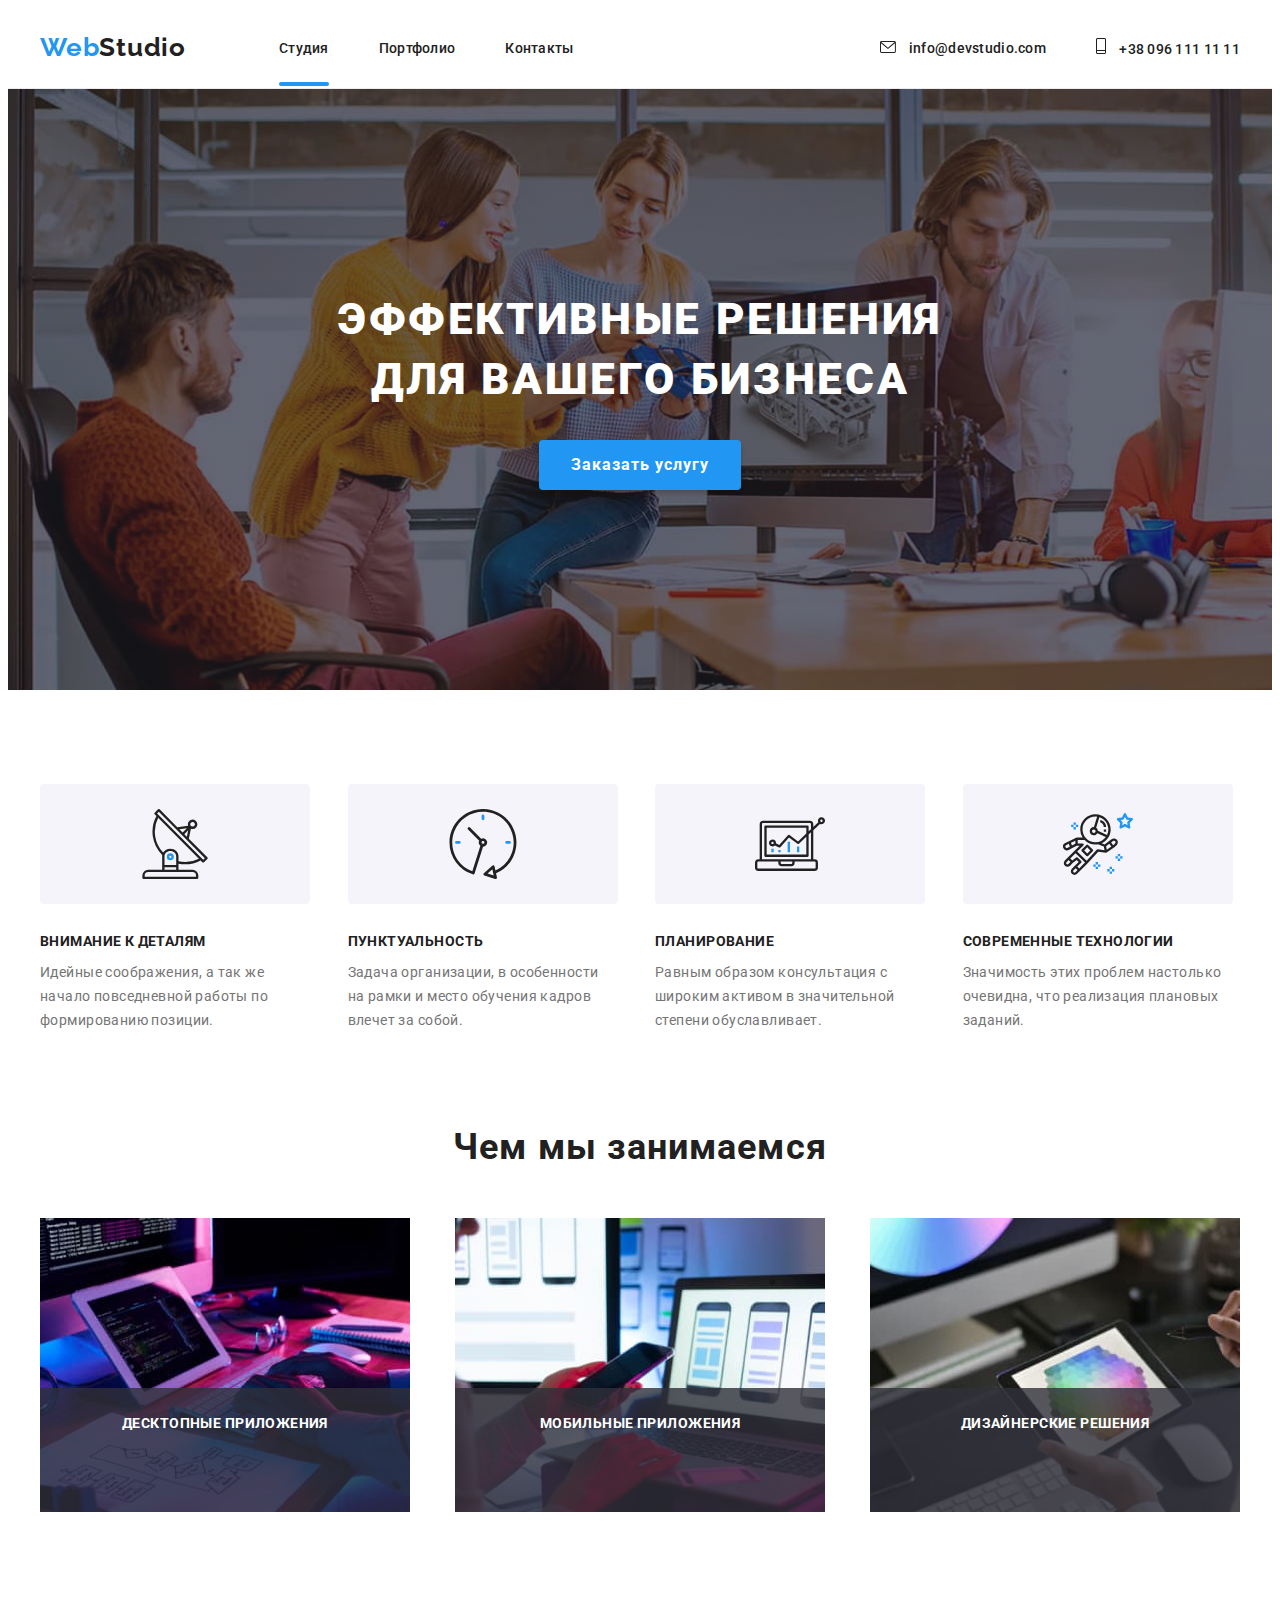
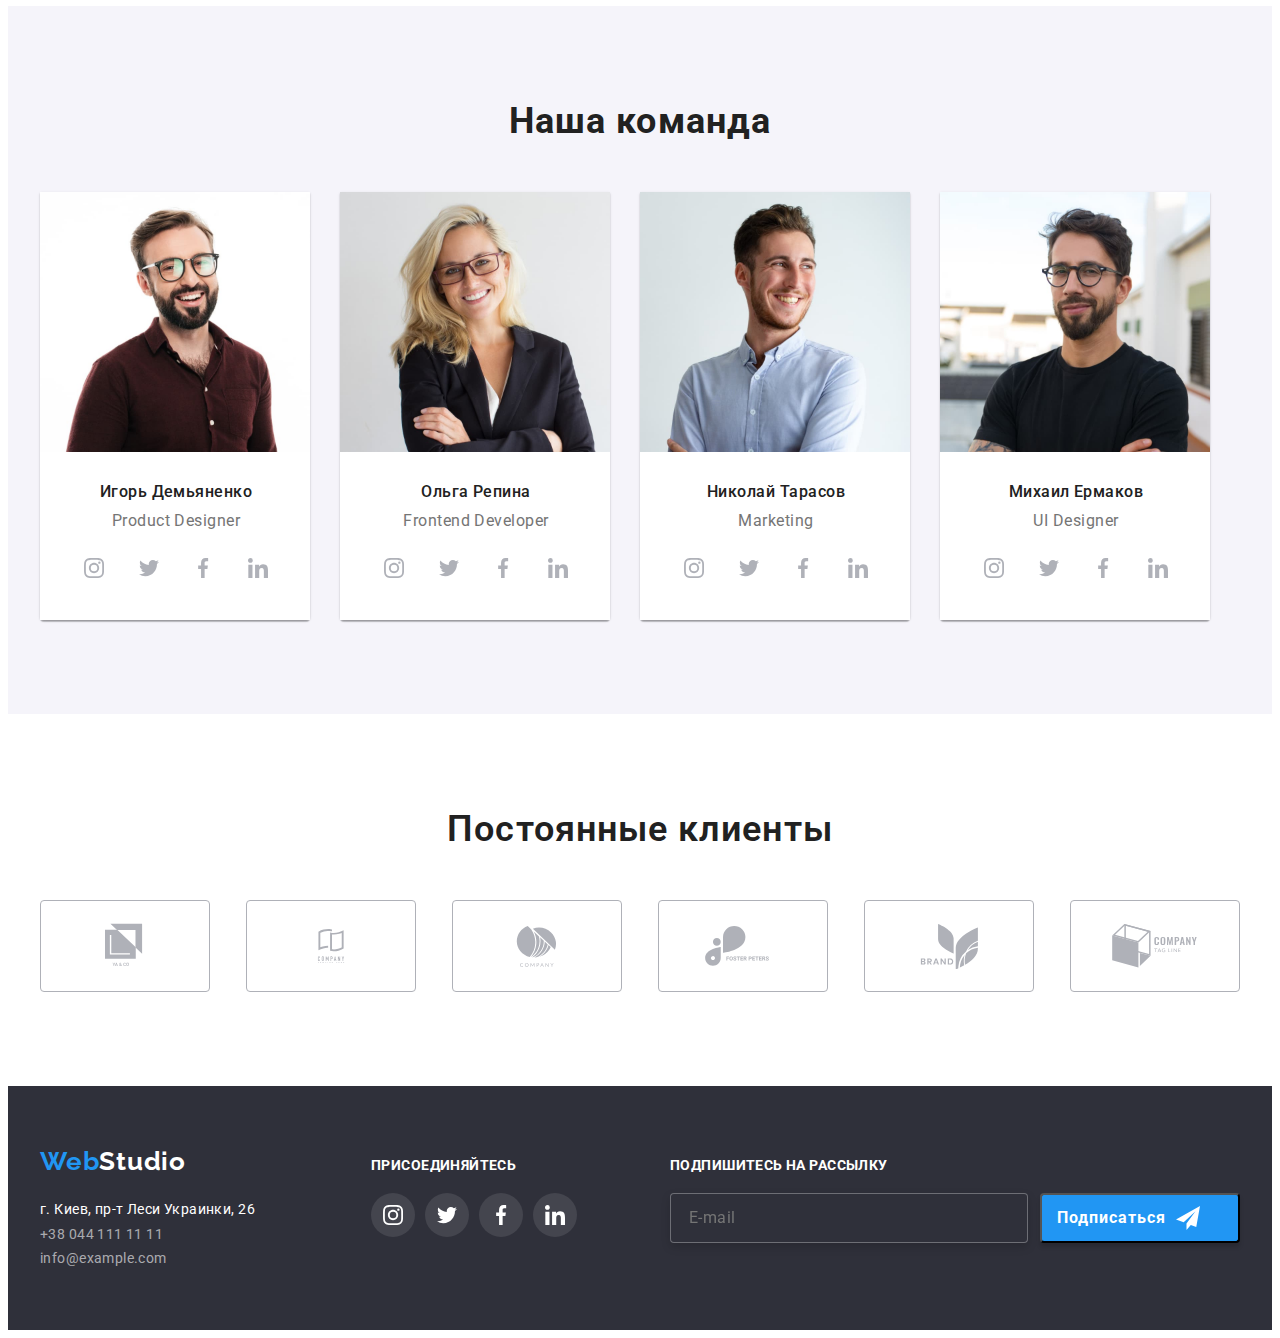
==== commit b69a9e25: "dz7" ====
--- a/index.html
+++ b/index.html
@@ -39,7 +39,7 @@
             </nav>
                 <ul class="menu__list list">
                     <li class="menu__item">
-                        <a class="mail-link link current" href="mailto:info@devstudio.com">
+                        <a class="mail__link link current" href="mailto:info@devstudio.com">
                             <svg class="header-social-list-icon">
                                 <use href="./image/for-sprite/sprite.svg#icon-envelope"></use>
                             </svg>
@@ -47,7 +47,7 @@
                         </a>
                     </li>
                     <li class="menu__item">
-                        <a class="tel-link link" href="tel:+380961111111">
+                        <a class="tel__link link" href="tel:+380961111111">
                             <svg class="header-social-list-icon icon-cell">
                                 <use href="./image/for-sprite/sprite.svg#icon-cell"></use>
                             </svg>
--- a/css/main.min.css
+++ b/css/main.min.css
@@ -1,2 +1,2 @@
-:root{--main-font: 'Roboto', sans-serif;--secondary-font: 'Raleway', sans-serif ;--accent-color: #2196F3;--meny-color: #212121;--tel-link-color: #757575;--title-text-color: #FFFFFF;--background-color: #2F303A;--contact-color: rgba(255, 255, 255, 0.6);--background-button: #188CE8;--background-about: #F5F4FA;--background-section: #E5E5E5}h1,h2,h3,h4,h5,h6,p{margin-top:0;margin-bottom:0}ul,ol{margin-top:0;margin-bottom:0;padding-left:0;list-style:none}img{display:block}.list{list-style:none;padding-left:0;margin:0}.link{text-decoration:none;color:inherit}.body{font-family:var(--main-font)}.section{padding-top:94px;padding-bottom:94px}.container{width:1200px;margin:0 auto;padding-left:15px;padding-right:15px}.modal__btn{font-family:var(--main-font);border:none;padding:10px 32px;font-weight:700;font-size:16px;line-height:1.88;cursor:pointer;background:var(--accent-color);text-align:center;letter-spacing:0.06em;color:var(--title-text-color);box-shadow:0px 4px 4px rgba(0,0,0,0.15);border-radius:4px;transition:color 250ms linear}.modal__btn:hover,.modal__btn:focus{background:var(--background-button)}.button{width:200px;height:50px;margin-top:430px;margin-bottom:200px;margin-left:700px;margin-right:700px}.social__list{display:flex;justify-content:space-between}.social-list-icon{width:20px;height:20px}.social-list-link{display:flex;align-items:center;justify-content:center;width:44px;height:44px;border-radius:50%;background-color:var(--title-text-color);fill:#AFB1B8;transition:background-color 500ms, fill 500ms linear}.social-list-link:hover,.social-list-link:focus{fill:var(--title-text-color);background-color:var(--accent-color)}.backdrop{position:fixed;top:0;left:0;width:100vw;height:100vh;background-color:rgba(0,0,0,0.2);transition:opacity 500ms linear, visibility 500ms linear}.is-hidden{opacity:0;visibility:hidden;pointer-events:none}.modal{position:absolute;left:50%;top:50%;width:528px;height:581px;background:var(--title-text-color);transform:translate(-50%, -50%);padding:40px}.close__btn{position:absolute;top:8px;right:8px;width:30px;height:30px;border-radius:50%;border:1px solid rgba(0,0,0,0.1);background-color:transparent;cursor:pointer;padding:0}.modal-button-icon{align-items:center;fill:#000000;width:11px;height:11px}.modal-button-icon:hover{fill:var(--accent-color)}.modal-form{display:flex;flex-direction:column}.modal-form-head{font-family:Roboto;font-size:20px;line-height:23px;font-weight:700;text-align:center;letter-spacing:0.03em;color:#212121;margin-bottom:12px}.modal-form-field{font-family:var(--main-font);font-weight:400;font-size:12px;line-height:14px;margin-bottom:10px;letter-spacing:0.01em;color:#757575}.modal-form-input-wrapper{position:relative;display:block;margin-top:4px}.modal-form-input{width:100%;height:40px;border:1px solid rgba(33,33,33,0.2);border-radius:4px;padding-left:42px;transition:border-color 250ms linear}.modal-form-input:focus{outline:none;border-color:var(--accent-color)}.modal-form-icon{position:absolute;top:50%;left:15px;transform:translateY(-50%);display:block;width:18px;height:18px;fill:#212121;transition:fill 250ms linear}.modal-form-input:focus+.modal-form-icon{fill:var(--accent-color)}.modal-form-message{font-family:var(--main-font);width:100%;height:120px;margin-top:4px;padding:12px 16px;border:1px solid rgba(33,33,33,0.2);border-radius:4px;resize:none;transition:fill 250ms linear}.modal-form-message::placeholder{text-transform:uppercase;color:rgba(117,117,117,0.5)}.modal-form-message:focus{outline:none;border-color:var(--accent-color)}.modal-form-checkbox:checked+.modal-form-checkbox-label::before{background-image:url("../image/icon-check.svg");background-color:#188CE8;background-position:center;background-origin:padding-box;background-repeat:no-repeat}.visyally-hidden{position:absolute;width:1px;height:1px;margin:-1px;padding:0;overflow:hidden;border:0;clip:rect(0 0 0 0)}.modal-form-checkbox-label{display:flex;align-items:center;font-size:14px;margin-bottom:20px}.modal-form-checkbox:focus+.modal-form-checkbox-label::before{border-color:var(--accent-color)}.modal-form-checkbox-label::before{display:block;content:"";width:16px;height:15px;border:1px solid #212121;cursor:pointer;margin-right:10px}.modal-form-btn{align-self:center;width:200px;height:50px;background:#2196F3;box-shadow:0px 4px 4px rgba(0,0,0,0.15);border-radius:4px;cursor:pointer;font-family:var(--main-font);font-weight:700;font-size:16px;line-height:30px;letter-spacing:0.06em;color:var(--title-text-color)}.modal-form-btn:focus,.modal-form-btn:hover{background:var(--accent-color);transition:fill 250ms linear}.header-container{display:flex;align-items:center}.navigation{display:flex;align-items:center}.menu__list{display:flex;margin-left:auto;margin-top:0px;margin-bottom:0px;padding-left:0px;flex-shrink:0;align-items:center}.menu__link.current::before{display:block;content:"";width:100%;height:4px;background-color:#2196F3;border-radius:2px;position:absolute;bottom:2px}.header-social-list-icon{margin-right:10px;width:16px;height:12px;background-position:center;fill:currentColor}.icon-cell{width:10px;height:16px}.logo{margin-right:93px;padding-top:24px;padding-bottom:25px;font-family:var(--secondary-font);font-weight:700;font-size:26px;line-height:1.20;letter-spacing:0.03em;color:var(--accent-color)}.menu__item:not(:last-child){height:16px}.studio{color:var(--meny-color)}.menu__link,.mail-link,.tel-link{font-family:var(--main-font);font-weight:500;font-size:14px;line-height:1.15;letter-spacing:0.02em;color:var(--meny-color);padding-top:32px;padding-bottom:32px;transition:color 250ms linear}.menu__link:hover,.menu__link:focus{color:var(--accent-color)}.mail-link:hover,.mail-link:focus{color:var(--accent-color);font-size:14px;line-height:16px}.tel-link:hover,.tel-link:focus{color:var(--accent-color)}.hero{background-color:var(--background-color);background-image:linear-gradient(rgba(47,48,58,0.4), rgba(47,48,58,0.4)),url(../image/hero-img.jpg);background-size:cover;padding-top:200px;padding-bottom:200px;text-align:center}.container-section{max-width:1600px;margin:auto}.hero__title{font-family:var(--main-font);width:696px;font-weight:900;font-size:44px;line-height:1.37;text-align:center;letter-spacing:0.06em;text-transform:uppercase;color:var(--title-text-color);margin:0 auto;margin-bottom:30px}.features{padding-top:94px;padding-bottom:94px}.vector__list{display:flex;justify-content:space-between;align-items:center;justify-content:center;width:270px;height:120px;border-radius:4px;background-color:var(--background-about);margin-bottom:30px}.features__list{display:flex;margin-top:-30px;margin-left:-30px}.features__list-item{width:270px;flex-basis:calc((100% - 4 * 30px) / 4);margin-top:30px;margin-left:30px}.features__title{font-family:var(--main-font);font-size:14px;line-height:1.15;letter-spacing:0.03em;color:var(--meny-color);line-height:1.14;letter-spacing:0.03em;text-transform:uppercase;margin-bottom:10px}.description{width:270px}.description,.contact-adress-link,.contact-link{font-family:var(--main-font);font-weight:400;font-size:14px;line-height:1.72;letter-spacing:0.03em;color:var(--tel-link-color)}.box{background:var(--title-text-color);padding-bottom:94px}.box-about-title{font-family:var(--main-font);font-weight:700;font-size:36px;line-height:1.17;text-align:center;letter-spacing:0.03em;color:var(--meny-color);margin-bottom:50px}.box__list{display:flex;justify-content:space-between}.box__list-item{position:relative;width:370px}.box-about-item{position:absolute;bottom:0;left:0;width:100%;height:70px;padding-top:27px;padding-bottom:27px;font-family:var(--main-font);font-style:normal;font-weight:700;font-size:14px;line-height:16px;text-align:center;letter-spacing:0.03em;text-transform:uppercase;color:var(--title-text-color);background-color:rgba(47,48,58,0.8)}.about{background:var(--background-about)}.box-about-title{text-align:center}.about__list{display:flex;margin-top:-30px;margin-left:-30px}.about__list-item{margin-top:30px;margin-left:30px;width:270px;box-shadow:0px 1px 3px rgba(0,0,0,0.12),0px 1px 1px rgba(0,0,0,0.14),0px 2px 1px rgba(0,0,0,0.2);border-radius:0px 0px 4px 4px}.about-description{margin-bottom:10px}.about-description,.about-description-item{font-family:var(--main-font);text-align:center;font-weight:500;font-size:16px;line-height:1.19;letter-spacing:0.03em;color:var(--meny-color)}.about-description-item{font-weight:400;color:var(--tel-link-color);margin-bottom:16px}.about-description-item-staff{background:var(--title-text-color);padding-top:30px;padding-bottom:30px;padding-left:32px;padding-right:30px}.footer{padding-top:60px;padding-bottom:60px}.contact{display:flex;align-items:baseline}.footer__adress{flex-grow:1}.container-contact{background:var(--background-color);padding-top:60px}.logo-footer{font-family:var(--secondary-font);font-weight:700;font-size:26px;line-height:1.20;letter-spacing:0.03em;color:var(--accent-color)}.studio-logo{color:var(--title-text-color)}.footer__list{margin-top:20px}.contact-adress-link{font-family:var(--main-font);color:var(--title-text-color)}.contact-link{font-family:var(--main-font);color:var(--contact-color)}.footer-contact{margin-top:9px}.footer-list-adress{display:block;box-sizing:inherit;margin-left:70px}.footer-social-list{display:inline-flex}.footer-social-list-item:not(:last-child){margin-right:10px}.footer-social-contact-link{font-family:var(--main-font);margin-bottom:20px;font-weight:700;font-size:14px;line-height:16px;letter-spacing:0.03em;text-transform:uppercase;color:var(--title-text-color)}.footer-social-list-link{display:flex;align-items:center;justify-content:center;width:44px;height:44px;border-radius:50%;background-color:rgba(255,255,255,0.1);fill:var(--title-text-color);transition:background-color 500ms, fill 500ms linear}.footer-social-list-link:hover,.footer-social-list-link:focus{fill:var(--title-text-color);background-color:var(--accent-color)}.footer-social-form{margin-left:93px}.footer-social-form{font-family:var(--main-font);font-weight:700;font-size:14px;line-height:16px;letter-spacing:0.03em;text-transform:uppercase;color:var(--title-text-color)}.footer-social-form-head{margin-bottom:20px}.footer-form-input-wrapper{display:flex;align-items:center}.footer-form-email{display:inline-block;width:358px;height:50px;border:1px solid rgba(255,255,255,0.3);box-sizing:border-box;filter:drop-shadow(0px 4px 4px rgba(0,0,0,0.15));border-radius:4px;background:#2F303A;resize:none}.footer-form-email:focus,.footer-form-email:hover{fill:var(--accent-color)}.footer-form-email::placeholder{width:47px;height:20px;padding-left:16px;padding-top:15px;padding-bottom:15px;font-family:var(--main-font);font-weight:normal;font-size:16px;line-height:20px;display:flex;align-items:center;letter-spacing:0.03em;fill:rgba(255,255,255,0.6)}.footer-form-btn{align-items:center;display:flex;padding:6px 15px;width:200px;height:50px;background:#2196F3;box-shadow:0px 4px 4px rgba(0,0,0,0.15);border-radius:4px;cursor:pointer;font-family:var(--main-font);font-weight:700;font-size:16px;line-height:30px;letter-spacing:0.06em;color:var(--title-text-color);margin-left:12px}.footer-form-btn:focus,.footer-form-btn:hover{background:var(--accent-color);transition:fill 250ms linear}.footer-form-icon{width:24px;height:24px;fill:#FFFFFF;margin-left:10px}.customers-title{font-family:var(--main-font);font-weight:600;font-size:36px;line-height:42px;margin-bottom:50px;text-align:center;letter-spacing:0.03em;color:#212121}.customers{display:flex;justify-content:space-between}.customers__item{width:170px;height:92px}.logo-one{width:41px;height:46.7px}.logo-two{width:38.47px;height:34.05px}.logo-three{width:43.46px;height:41.18px}.logo-four{width:84.44px;height:40.62px}.logo-five{width:62.54px;height:45.43px}.logo-six{width:93.49px;height:43.93px}.customers-item-icon{display:flex;justify-content:center;align-items:center;box-sizing:border-box;border-radius:4px;fill:#AFB1B8;border:1px solid #AFB1B8;height:100%;transition:background-color 500ms, fill 500ms linear}.customers-item-icon:hover,.customers-item-icon:focus{border-color:var(--accent-color);fill:var(--accent-color)}
+:root{--main-font: 'Roboto', sans-serif;--secondary-font: 'Raleway', sans-serif ;--accent-color: #2196F3;--meny-color: #212121;--tel-link-color: #757575;--title-text-color: #FFFFFF;--background-color: #2F303A;--contact-color: rgba(255, 255, 255, 0.6);--background-button: #188CE8;--background-about: #F5F4FA;--background-section: #E5E5E5}h1,h2,h3,h4,h5,h6,p{margin-top:0;margin-bottom:0}ul,ol{margin-top:0;margin-bottom:0;padding-left:0;list-style:none}img{display:block}.list{list-style:none;padding-left:0;margin:0}.link{text-decoration:none;color:inherit}.body{font-family:var(--main-font)}.section{padding-top:94px;padding-bottom:94px}.container{width:1200px;margin:0 auto;padding-left:15px;padding-right:15px}.modal__btn{font-family:var(--main-font);border:none;padding:10px 32px;font-weight:700;font-size:16px;line-height:1.88;cursor:pointer;background:var(--accent-color);text-align:center;letter-spacing:0.06em;color:var(--title-text-color);box-shadow:0px 4px 4px rgba(0,0,0,0.15);border-radius:4px;transition:color 250ms linear}.modal__btn:hover,.modal__btn:focus{background:var(--background-button)}.button{width:200px;height:50px;margin-top:430px;margin-bottom:200px;margin-left:700px;margin-right:700px}.social__list{display:flex;justify-content:space-between}.social-list-icon{width:20px;height:20px}.social-list-link{display:flex;align-items:center;justify-content:center;width:44px;height:44px;border-radius:50%;background-color:var(--title-text-color);fill:#AFB1B8;transition:background-color 500ms, fill 500ms linear}.social-list-link:hover,.social-list-link:focus{fill:var(--title-text-color);background-color:var(--accent-color)}.backdrop{position:fixed;top:0;left:0;width:100vw;height:100vh;background-color:rgba(0,0,0,0.2);transition:opacity 500ms linear, visibility 500ms linear}.is-hidden{opacity:0;visibility:hidden;pointer-events:none}.modal{position:absolute;left:50%;top:50%;width:528px;height:581px;background:var(--title-text-color);transform:translate(-50%, -50%);padding:40px}.close__btn{position:absolute;top:8px;right:8px;width:30px;height:30px;border-radius:50%;border:1px solid rgba(0,0,0,0.1);background-color:transparent;cursor:pointer;padding:0}.modal-button-icon{align-items:center;fill:#000000;width:11px;height:11px}.modal-button-icon:hover{fill:var(--accent-color)}.modal-form{display:flex;flex-direction:column}.modal-form-head{font-family:Roboto;font-size:20px;line-height:23px;font-weight:700;text-align:center;letter-spacing:0.03em;color:#212121;margin-bottom:12px}.modal-form-field{font-family:var(--main-font);font-weight:400;font-size:12px;line-height:14px;margin-bottom:10px;letter-spacing:0.01em;color:#757575}.modal-form-input-wrapper{position:relative;display:block;margin-top:4px}.modal-form-input{width:100%;height:40px;border:1px solid rgba(33,33,33,0.2);border-radius:4px;padding-left:42px;transition:border-color 250ms linear}.modal-form-input:focus{outline:none;border-color:var(--accent-color)}.modal-form-icon{position:absolute;top:50%;left:15px;transform:translateY(-50%);display:block;width:18px;height:18px;fill:#212121;transition:fill 250ms linear}.modal-form-input:focus+.modal-form-icon{fill:var(--accent-color)}.modal-form-message{font-family:var(--main-font);width:100%;height:120px;margin-top:4px;padding:12px 16px;border:1px solid rgba(33,33,33,0.2);border-radius:4px;resize:none;transition:fill 250ms linear}.modal-form-message::placeholder{text-transform:uppercase;color:rgba(117,117,117,0.5)}.modal-form-message:focus{outline:none;border-color:var(--accent-color)}.modal-form-checkbox:checked+.modal-form-checkbox-label::before{background-image:url("../image/icon-check.svg");background-color:#188CE8;background-position:center;background-origin:padding-box;background-repeat:no-repeat}.visyally-hidden{position:absolute;width:1px;height:1px;margin:-1px;padding:0;overflow:hidden;border:0;clip:rect(0 0 0 0)}.modal-form-checkbox-label{display:flex;align-items:center;font-size:14px;margin-bottom:20px}.modal-form-checkbox:focus+.modal-form-checkbox-label::before{border-color:var(--accent-color)}.modal-form-checkbox-label::before{display:block;content:"";width:16px;height:15px;border:1px solid #212121;cursor:pointer;margin-right:10px}.modal-form-btn{align-self:center;width:200px;height:50px;background:#2196F3;box-shadow:0px 4px 4px rgba(0,0,0,0.15);border-radius:4px;cursor:pointer;font-family:var(--main-font);font-weight:700;font-size:16px;line-height:30px;letter-spacing:0.06em;color:var(--title-text-color)}.modal-form-btn:focus,.modal-form-btn:hover{background:var(--accent-color);transition:fill 250ms linear}.header-container{display:flex;align-items:center}.navigation{display:flex;align-items:center}.menu__list{display:flex;margin-left:auto;margin-top:0px;margin-bottom:0px;padding-left:0px;flex-shrink:0;align-items:center}.menu__link.current::before{display:block;content:"";width:100%;height:4px;background-color:#2196F3;border-radius:2px;position:absolute;bottom:2px}.header-social-list-icon{margin-right:10px;width:16px;height:12px;background-position:center;fill:currentColor}.icon-cell{width:10px;height:16px}.logo{margin-right:93px;padding-top:24px;padding-bottom:25px;font-family:var(--secondary-font);font-weight:700;font-size:26px;line-height:1.20;letter-spacing:0.03em;color:var(--accent-color)}.menu__item:not(:last-child){margin-right:50px}.studio{color:var(--meny-color)}.menu__link,.mail__link,.tel__link{font-family:var(--main-font);font-weight:500;font-size:14px;line-height:1.15;letter-spacing:0.02em;color:var(--meny-color);padding-top:32px;padding-bottom:32px;transition:color 250ms linear;position:relative}.menu__link:hover,.menu__link:focus{color:var(--accent-color)}.mail__link:hover,.mail__link:focus{color:var(--accent-color);font-size:14px;line-height:16px}.tel__link:hover,.tel__link:focus{color:var(--accent-color)}.hero{background-color:var(--background-color);background-image:linear-gradient(rgba(47,48,58,0.4), rgba(47,48,58,0.4)),url(../image/hero-img.jpg);background-size:cover;padding-top:200px;padding-bottom:200px;text-align:center}.container-section{max-width:1600px;margin:auto}.hero__title{font-family:var(--main-font);width:696px;font-weight:900;font-size:44px;line-height:1.37;text-align:center;letter-spacing:0.06em;text-transform:uppercase;color:var(--title-text-color);margin:0 auto;margin-bottom:30px}.features{padding-top:94px;padding-bottom:94px}.vector__list{display:flex;justify-content:space-between;align-items:center;justify-content:center;width:270px;height:120px;border-radius:4px;background-color:var(--background-about);margin-bottom:30px}.features__list{display:flex;margin-top:-30px;margin-left:-30px}.features__list-item{width:270px;flex-basis:calc((100% - 4 * 30px) / 4);margin-top:30px;margin-left:30px}.features__title{font-family:var(--main-font);font-size:14px;line-height:1.15;letter-spacing:0.03em;color:var(--meny-color);line-height:1.14;letter-spacing:0.03em;text-transform:uppercase;margin-bottom:10px}.description{width:270px}.description,.contact-adress-link,.contact-link{font-family:var(--main-font);font-weight:400;font-size:14px;line-height:1.72;letter-spacing:0.03em;color:var(--tel-link-color)}.box{background:var(--title-text-color);padding-bottom:94px}.box-about-title{font-family:var(--main-font);font-weight:700;font-size:36px;line-height:1.17;text-align:center;letter-spacing:0.03em;color:var(--meny-color);margin-bottom:50px}.box__list{display:flex;justify-content:space-between}.box__list-item{position:relative;width:370px}.box-about-item{position:absolute;bottom:0;left:0;width:100%;height:70px;padding-top:27px;padding-bottom:27px;font-family:var(--main-font);font-style:normal;font-weight:700;font-size:14px;line-height:16px;text-align:center;letter-spacing:0.03em;text-transform:uppercase;color:var(--title-text-color);background-color:rgba(47,48,58,0.8)}.about{background:var(--background-about)}.box-about-title{text-align:center}.about__list{display:flex;margin-top:-30px;margin-left:-30px}.about__list-item{margin-top:30px;margin-left:30px;width:270px;box-shadow:0px 1px 3px rgba(0,0,0,0.12),0px 1px 1px rgba(0,0,0,0.14),0px 2px 1px rgba(0,0,0,0.2);border-radius:0px 0px 4px 4px}.about-description{margin-bottom:10px}.about-description,.about-description-item{font-family:var(--main-font);text-align:center;font-weight:500;font-size:16px;line-height:1.19;letter-spacing:0.03em;color:var(--meny-color)}.about-description-item{font-weight:400;color:var(--tel-link-color);margin-bottom:16px}.about-description-item-staff{background:var(--title-text-color);padding-top:30px;padding-bottom:30px;padding-left:32px;padding-right:30px}.footer{padding-top:60px;padding-bottom:60px}.contact{display:flex;align-items:baseline}.footer__adress{flex-grow:1}.container-contact{background:var(--background-color);padding-top:60px}.logo-footer{font-family:var(--secondary-font);font-weight:700;font-size:26px;line-height:1.20;letter-spacing:0.03em;color:var(--accent-color)}.studio-logo{color:var(--title-text-color)}.footer__list{margin-top:20px}.contact-adress-link{font-family:var(--main-font);color:var(--title-text-color)}.contact-link{font-family:var(--main-font);color:var(--contact-color)}.footer-contact{margin-top:9px}.footer-list-adress{display:block;box-sizing:inherit;margin-left:70px}.footer-social-list{display:inline-flex}.footer-social-list-item:not(:last-child){margin-right:10px}.footer-social-contact-link{font-family:var(--main-font);margin-bottom:20px;font-weight:700;font-size:14px;line-height:16px;letter-spacing:0.03em;text-transform:uppercase;color:var(--title-text-color)}.footer-social-list-link{display:flex;align-items:center;justify-content:center;width:44px;height:44px;border-radius:50%;background-color:rgba(255,255,255,0.1);fill:var(--title-text-color);transition:background-color 500ms, fill 500ms linear}.footer-social-list-link:hover,.footer-social-list-link:focus{fill:var(--title-text-color);background-color:var(--accent-color)}.footer-social-form{margin-left:93px}.footer-social-form{font-family:var(--main-font);font-weight:700;font-size:14px;line-height:16px;letter-spacing:0.03em;text-transform:uppercase;color:var(--title-text-color)}.footer-social-form-head{margin-bottom:20px}.footer-form-input-wrapper{display:flex;align-items:center}.footer-form-email{display:inline-block;width:358px;height:50px;border:1px solid rgba(255,255,255,0.3);box-sizing:border-box;filter:drop-shadow(0px 4px 4px rgba(0,0,0,0.15));border-radius:4px;background:#2F303A;resize:none}.footer-form-email:focus,.footer-form-email:hover{fill:var(--accent-color)}.footer-form-email::placeholder{width:47px;height:20px;padding-left:16px;padding-top:15px;padding-bottom:15px;font-family:var(--main-font);font-weight:normal;font-size:16px;line-height:20px;display:flex;align-items:center;letter-spacing:0.03em;fill:rgba(255,255,255,0.6)}.footer-form-btn{align-items:center;display:flex;padding:6px 15px;width:200px;height:50px;background:#2196F3;box-shadow:0px 4px 4px rgba(0,0,0,0.15);border-radius:4px;cursor:pointer;font-family:var(--main-font);font-weight:700;font-size:16px;line-height:30px;letter-spacing:0.06em;color:var(--title-text-color);margin-left:12px}.footer-form-btn:focus,.footer-form-btn:hover{background:var(--accent-color);transition:fill 250ms linear}.footer-form-icon{width:24px;height:24px;fill:#FFFFFF;margin-left:10px}.customers-title{font-family:var(--main-font);font-weight:600;font-size:36px;line-height:42px;margin-bottom:50px;text-align:center;letter-spacing:0.03em;color:#212121}.customers{display:flex;justify-content:space-between}.customers__item{width:170px;height:92px}.logo-one{width:41px;height:46.7px}.logo-two{width:38.47px;height:34.05px}.logo-three{width:43.46px;height:41.18px}.logo-four{width:84.44px;height:40.62px}.logo-five{width:62.54px;height:45.43px}.logo-six{width:93.49px;height:43.93px}.customers-item-icon{display:flex;justify-content:center;align-items:center;box-sizing:border-box;border-radius:4px;fill:#AFB1B8;border:1px solid #AFB1B8;height:100%;transition:background-color 500ms, fill 500ms linear}.customers-item-icon:hover,.customers-item-icon:focus{border-color:var(--accent-color);fill:var(--accent-color)}
 /*# sourceMappingURL=main.min.css.map */